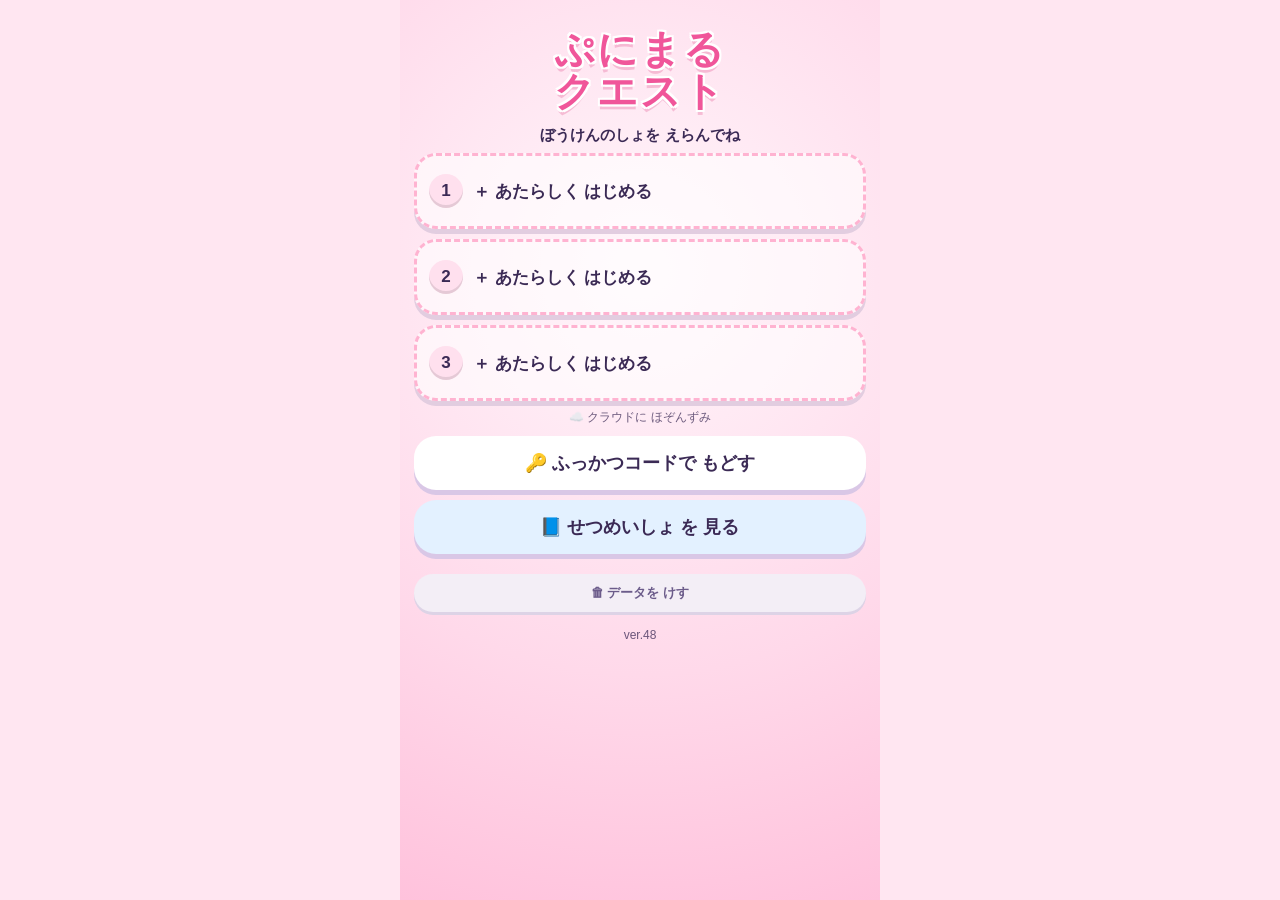
==== index.html @ 4f96c98a "なかまの おつかいを追加（v48） - 相棒以外のなかまを国へ1/4/8時間おつかいに出せる - 帰ってきたらニガテから1問クイズ、正解でおみやげ1.5倍 - 枠：はじめ1・図鑑10種で2・まおう撃破" ====
<!DOCTYPE html>
<html lang="ja">
<head>
  <meta charset="UTF-8">
  <meta name="viewport" content="width=device-width, initial-scale=1, maximum-scale=1, user-scalable=no, viewport-fit=cover">
  <title>ぷにまるクエスト</title>
  <meta name="description" content="漢字と算数の公式で強くなる、小学生向け学習RPG">
  <!-- iPhoneのホーム画面に追加したときの設定 -->
  <meta name="apple-mobile-web-app-capable" content="yes">
  <meta name="mobile-web-app-capable" content="yes">
  <meta name="apple-mobile-web-app-status-bar-style" content="default">
  <meta name="apple-mobile-web-app-title" content="ぷにまる">
  <meta name="theme-color" content="#ffd9ea">
  <link rel="apple-touch-icon" href="icons/apple-touch-icon.png">
  <link rel="icon" type="image/png" href="icons/icon-192.png">
  <link rel="manifest" href="manifest.webmanifest">
  <link rel="stylesheet" id="css" href="style.css">
</head>
<body>
  <div id="app"><div class="loading">よみこみちゅう…</div></div>
  <div id="modal"></div>
  <div id="toast"></div>
  <div id="updbar" class="hidden"></div>
  <script>
    // いちばん新しい版の番号を たしかめてから、その版の ファイルを 読みこむ
    // （古いファイルが のこらないように、ファイル名に ?v=版 を つける）
    (function () {
      var FILES = ["data.js", "world.js", "c_kanji.js", "c_kotoba.js", "c_math.js", "c_sci.js", "c_soc.js", "cloud.js", "pets.js", "music.js", "gear.js", "extra.js", "treasure.js", "hiken.js", "okaeri.js", "otsukai.js", "yomi.js", "app.js"];
      function boot(v) {
        window.APP_V = v || 0;
        var q = v ? "?v=" + v : "";
        if (v) document.getElementById("css").href = "style.css" + q;
        (function next(i) {
          if (i >= FILES.length) return;
          var s = document.createElement("script");
          s.src = FILES[i] + q;
          s.onload = function () { next(i + 1); };
          s.onerror = function () { next(i + 1); };
          document.body.appendChild(s);
        })(0);
      }
      var done = false;
      // ネットに つながらないときは 2秒で あきらめて、保存してある 版で うごかす
      var timer = setTimeout(function () { if (!done) { done = true; boot(0); } }, 2000);
      fetch("version.json?t=" + Date.now(), { cache: "no-store" })
        .then(function (r) { return r.json(); })
        .then(function (j) { if (!done) { done = true; clearTimeout(timer); boot(j.v); } })
        .catch(function () { if (!done) { done = true; clearTimeout(timer); boot(0); } });
    })();
  </script>
</body>
</html>
---- style.css ----
/* ===== ぷにまるクエスト：見た目 ===== */
:root {
  --ink: #3b2a55;
  --pink: #ff7eb3;
  --pink-d: #e0528e;
  --yellow: #ffd23f;
  --card: #ffffff;
  --shadow: 0 4px 0 rgba(59, 42, 85, .18);
  --font: "Hiragino Maru Gothic ProN", "Hiragino Sans", "Yu Gothic", "Meiryo", sans-serif;
}
* { box-sizing: border-box; -webkit-tap-highlight-color: transparent; }
html, body { margin: 0; height: 100%; }
body {
  font-family: var(--font); color: var(--ink); background: #ffe6f1;
  -webkit-user-select: none; user-select: none; touch-action: manipulation; overscroll-behavior: none;
}
button { font-family: inherit; color: inherit; cursor: pointer; touch-action: manipulation; }
input, textarea { font-family: inherit; -webkit-user-select: text; user-select: text; }

#app {
  max-width: 480px; margin: 0 auto; min-height: 100vh; min-height: 100dvh; position: relative;
  padding: calc(env(safe-area-inset-top) + 8px) 14px calc(env(safe-area-inset-bottom) + 16px);
}
.bg-home { background: radial-gradient(circle at 50% 30%, #fff6fb 0, #ffd9ea 60%, #ffc2dc 100%); }
.bg-map { background: linear-gradient(#cdeeff, #e9fbe0); }
.bg-shop { background: linear-gradient(#fff4d6, #ffe6f1); }
.bg-clear { background: radial-gradient(circle at 50% 20%, #fffbe0, #ffd9ea 70%); }
.bg-battle { padding: 0 !important; }

/* ---- 共通パーツ ---- */
.topbar { display: flex; align-items: center; gap: 8px; margin-bottom: 10px; }
.topbar .ttl { flex: 1; text-align: center; font-weight: bold; font-size: 18px; }
.money { display: flex; gap: 6px; font-weight: bold; font-size: 14px; }
.money span { background: #fff; border-radius: 99px; padding: 4px 10px; box-shadow: var(--shadow); white-space: nowrap; }
.money.big { flex: 1; font-size: 17px; }
.back { border: 0; background: #fff; border-radius: 99px; padding: 8px 12px; font-weight: bold; box-shadow: var(--shadow); font-size: 14px; white-space: nowrap; }
.gear { border: 0; background: #fff; border-radius: 50%; width: 42px; height: 42px; font-size: 20px; box-shadow: var(--shadow); }

.big-btn {
  display: block; width: 100%; border: 0; border-radius: 22px; padding: 15px 10px; font-size: 18px; font-weight: bold;
  background: #fff; box-shadow: 0 5px 0 #d9c7e6; margin: 10px 0; transition: transform .08s;
}
.big-btn:active, .ch:active, .menu4 button:active, .stage:active, .sbtn:active { transform: translateY(3px); box-shadow: 0 2px 0 rgba(0,0,0,.15); }
.big-btn.primary { background: linear-gradient(#ff9cc6, var(--pink)); color: #fff; box-shadow: 0 5px 0 var(--pink-d); text-shadow: 0 1px 0 rgba(0,0,0,.15); }
.big-btn.danger { background: #ff6b6b; color: #fff; box-shadow: 0 5px 0 #c94444; }
.row { display: flex; gap: 10px; }
.row .big-btn { flex: 1; }
.sub { font-weight: bold; margin: 14px 0 6px; font-size: 15px; }
.note { font-size: 12px; text-align: center; opacity: .75; display: block; margin: 6px 0; }
.small { font-size: 13px; }
.hidden { display: none !important; }

/* ---- キャラクター ---- */
.chr { width: 100%; height: 100%; overflow: visible; }
.hero { width: 210px; height: 190px; margin: 0 auto; }
.hero.sm { width: 140px; height: 128px; }
.hero.xs { width: 100px; height: 92px; }
.bounce { animation: bounce 1.6s ease-in-out infinite; transform-origin: 50% 90%; }
.jump { animation: jump .5s ease; }
.sad { filter: grayscale(.4); transform: rotate(-8deg); }
@keyframes bounce { 0%,100% { transform: scale(1, 1); } 50% { transform: scale(1.04, .96) translateY(3px); } }
@keyframes jump { 0%,100% { transform: translateY(0); } 40% { transform: translateY(-30px) scale(.95, 1.08); } }

/* ---- タイトル・ホーム ---- */
.logo {
  text-align: center; font-size: 40px; line-height: 1.05; margin: 14px 0 0; color: #fff;
  text-shadow: 0 3px 0 var(--pink-d), 0 0 0 #000, 3px 3px 0 var(--pink-d), -3px 3px 0 var(--pink-d), 3px -1px 0 var(--pink-d), -3px -1px 0 var(--pink-d);
  letter-spacing: 2px;
}
.logo.sm { font-size: 30px; }
.pname { text-align: center; font-size: 22px; font-weight: bold; margin-top: -4px; }
.stats { display: flex; justify-content: center; gap: 8px; margin: 8px 0 4px; font-weight: bold; }
.stats span { background: #fff; padding: 5px 12px; border-radius: 99px; box-shadow: var(--shadow); }
.menu4 { display: grid; grid-template-columns: repeat(4, 1fr); gap: 8px; }
.menu4 button {
  border: 0; background: #fff; border-radius: 18px; padding: 10px 2px 8px; font-size: 12px; font-weight: bold;
  box-shadow: 0 4px 0 #e2cde0; display: flex; flex-direction: column; align-items: center; position: relative;
}
.mi { font-size: 28px; margin-bottom: 2px; }
.badge {
  position: absolute; top: -6px; right: -4px; background: #ff4d6d; color: #fff; font-style: normal; font-size: 12px;
  min-width: 22px; height: 22px; border-radius: 11px; line-height: 22px; padding: 0 5px;
}
.setup { text-align: center; padding-top: 10px; }
.setup input {
  font-size: 22px; text-align: center; border: 3px solid #ffb3d1; border-radius: 16px; padding: 10px; width: 80%; outline: none;
}
.colors { display: flex; justify-content: center; gap: 12px; margin: 6px 0 10px; }
.cdot { width: 44px; height: 44px; border-radius: 50%; border: 3px solid #fff; box-shadow: var(--shadow); }
.cdot.sel { outline: 4px solid var(--pink); }

/* ---- タイトル（ぼうけんのしょ） ---- */
.titlewrap { padding-top: 6px; }
.sub.center { text-align: center; }
.slots { display: flex; flex-direction: column; gap: 10px; margin: 8px 0; }
.slot {
  display: flex; align-items: center; gap: 10px; border: 3px solid #fff; border-radius: 22px; padding: 8px 12px; text-align: left;
  background: #fff; box-shadow: 0 5px 0 #e2cde0; position: relative; min-height: 76px;
}
.slot:active { transform: translateY(3px); box-shadow: 0 2px 0 #e2cde0; }
.slot.empty { background: rgba(255,255,255,.6); border-style: dashed; border-color: #ffb3d1; }
.slot.cur { border-color: var(--pink); background: #fff0f6; }
.slot .snum { width: 34px; height: 34px; font-size: 17px; background: #ffe0ee; }
.slot .sprev { width: 64px; height: 60px; flex: none; }
.slot .sinfo small { font-size: 12px; }
.curtag { position: absolute; top: -9px; right: 12px; font-style: normal; font-size: 11px; background: var(--pink); color: #fff; padding: 2px 8px; border-radius: 99px; font-weight: bold; }
.savebox .slot { box-shadow: 0 3px 0 #e2cde0; border-color: #f3e6f0; }
.rcode { font-size: 26px; font-weight: bold; letter-spacing: 2px; text-align: center; background: #fff7cc; border-radius: 14px; padding: 10px; margin: 8px 0; font-family: Menlo, Consolas, monospace; -webkit-user-select: text; user-select: text; }
.rinput { width: 100%; font-size: 22px; text-align: center; letter-spacing: 2px; border: 3px solid #ffb3d1; border-radius: 14px; padding: 10px; margin: 8px 0; text-transform: uppercase; }

/* ---- なかま・タマゴ ---- */
.menu4.m6 { grid-template-columns: repeat(3, 1fr); }
.menu4.m6 button { padding: 10px 2px; font-size: 13px; }
.herowrap { position: relative; width: fit-content; margin: 0 auto; }
.homepet {
  position: absolute; right: -34px; bottom: 6px; width: 64px; height: 64px; border-radius: 50%; border: 3px solid var(--pc, #fff);
  background: #fff; font-size: 38px; line-height: 1; box-shadow: var(--shadow); animation: float 2s ease-in-out infinite; padding: 0;
}
.eggstrip {
  display: flex; align-items: center; gap: 4px; width: 100%; border: 0; background: rgba(255,255,255,.8); border-radius: 18px;
  padding: 6px 10px; margin-top: 8px; box-shadow: var(--shadow); font-size: 13px; text-align: left;
}
.eggstrip .egg { width: 28px; height: 34px; flex: none; }
.eggstrip span { flex: 1; margin-left: 6px; }
.egg { overflow: visible; }
.wobble { animation: wobble 1.2s ease-in-out infinite; transform-origin: 50% 90%; }
.wobble.slow { animation-duration: 2.4s; }
.shake2 { animation: wobble .25s linear infinite; transform-origin: 50% 90%; }
@keyframes wobble { 0%,100% { transform: rotate(0); } 25% { transform: rotate(-8deg); } 75% { transform: rotate(8deg); } }
.hatchwrap { width: 120px; height: 140px; margin: 10px auto; }
.hatch .mbox, .mbox.hatch { overflow: hidden; }
.petbig {
  width: 120px; height: 120px; margin: 6px auto; border-radius: 50%; display: grid; place-items: center; font-size: 72px; line-height: 1;
  background: radial-gradient(circle, #fff 55%, color-mix(in srgb, var(--pc, #ddd) 35%, #fff)); border: 4px solid var(--pc, #ddd);
}
.petbig.lock { font-size: 56px; color: #bbb; background: #f3eef5; border-color: #ddd; }
.petbig.born { animation: born .7s cubic-bezier(.3,1.6,.6,1); }
@keyframes born { from { transform: scale(.2) rotate(-30deg); opacity: 0; } }
.pname2 { font-size: 22px; font-weight: bold; }
.pname2 small { font-size: 14px; color: #ffb800; }
.abox { background: #f7f1ff; border-radius: 14px; padding: 10px; font-size: 14px; margin: 8px 0; line-height: 1.6; }

.petb {
  position: absolute; left: 76px; top: -6px; width: 46px; height: 46px; border-radius: 50%; background: #fff; border: 3px solid var(--pc, #ddd);
  display: grid; place-items: center; box-shadow: var(--shadow); cursor: pointer; z-index: 2;
}
.pbox { position: relative; }
.pem { font-size: 26px; line-height: 1; }
.pch { position: absolute; bottom: -9px; display: flex; gap: 2px; }
.pch i { width: 7px; height: 7px; border-radius: 50%; background: #ddd; border: 1px solid #fff; }
.pch i.on { background: #ffb800; }
.petb.ready { animation: glow .6s infinite alternate; }
.petb.petgo { animation: petgo .6s; }
@keyframes petgo { 0%,100% { transform: translate(0,0) scale(1); } 40% { transform: translate(40px,-60px) scale(1.4); } }
.fxt.heal { left: 22%; top: 60%; font-size: 30px; color: #3cc45a; -webkit-text-stroke: 1px #fff; }
.ch.gone { opacity: .2; text-decoration: line-through; }

.sitem.locked { background: #f1ecf3; box-shadow: none; }
.sprev.qmark { display: grid; place-items: center; font-size: 34px; color: #c9bccf; font-weight: bold; }
.mini-egg { width: 64px; display: flex; flex-direction: column; align-items: center; animation: popin .4s backwards; }
.mini-egg .egg { width: 48px; height: 58px; }
.mini-egg small { font-size: 10px; }

.plist { display: flex; flex-direction: column; gap: 10px; }
.plist.sm { max-height: 55vh; overflow-y: auto; padding: 8px 2px; }
.pcard {
  display: flex; align-items: center; gap: 10px; border: 3px solid #fff; background: #fff; border-radius: 20px; padding: 8px 12px;
  box-shadow: var(--shadow); text-align: left; position: relative;
}
.pcard.partner { border-color: var(--pink); }
.pem2 { font-size: 40px; width: 56px; height: 56px; border-radius: 50%; display: grid; place-items: center; flex: none; border: 3px solid var(--pc, #eee); background: #fff; line-height: 1; }
.pinfo { flex: 1; display: flex; flex-direction: column; gap: 2px; }
.pinfo b { font-size: 16px; }
.pinfo b small { font-size: 12px; color: var(--pink-d); }
.pinfo small { font-size: 12px; }
.bar.xb { height: 8px; border-width: 1px; }
.bar.xb i { background: linear-gradient(90deg, #8fd3ff, #4aa8ff); }
.ngtag { position: absolute; right: 10px; bottom: 6px; font-style: normal; font-size: 11px; background: #eee; color: #888; padding: 2px 8px; border-radius: 99px; }
.empty-note { text-align: center; background: #fff; border-radius: 20px; padding: 20px; box-shadow: var(--shadow); }

.egrid { display: grid; grid-template-columns: 1fr 1fr; gap: 10px; }
.ecell { background: #fff; border-radius: 20px; padding: 10px; box-shadow: var(--shadow); display: flex; flex-direction: column; align-items: center; gap: 4px; }
.ecell .egg { width: 70px; height: 84px; }
.ecell .bar { width: 100%; }
.ecell.empty { background: rgba(255,255,255,.5); color: #c9bccf; justify-content: center; min-height: 150px; box-shadow: none; border: 3px dashed #eadcf0; }
.ecell.ready { box-shadow: 0 0 0 4px #ffe066; }

.breed { text-align: center; }
.brow { display: flex; align-items: center; justify-content: center; gap: 10px; margin: 10px 0; }
.bbox { width: 120px; height: 120px; border-radius: 22px; border: 3px dashed #ffb3d1; background: #fff; display: flex; flex-direction: column; align-items: center; justify-content: center; gap: 4px; }
.bbox .pem2 { border: 0; }
.plus { font-size: 40px; color: #ffb3d1; }
.bx { font-size: 28px; font-weight: bold; color: var(--pink-d); }
.bres { min-height: 70px; display: flex; flex-direction: column; align-items: center; }
.bres .egg { width: 50px; height: 60px; }
.big-btn:disabled { opacity: .45; }

.dgrid { display: grid; grid-template-columns: repeat(4, 1fr); gap: 8px; margin-top: 8px; }
.dcell { border: 3px solid var(--pc, #eee); border-radius: 16px; background: #fff; padding: 6px 2px; display: flex; flex-direction: column; align-items: center; }
.dcell span { font-size: 34px; line-height: 1.2; }
.dcell small { font-size: 10px; font-weight: bold; }
.dcell.lock { background: #f1ecf3; border-color: #e3d9e8; color: #bbb; }
.tabs button { padding: 10px 4px; font-size: 14px; }

/* ---- あいしょう・そざい ---- */
.chartbtn { padding: 10px; font-size: 15px; margin: 0 0 10px; }
.cycle { font-size: 30px; letter-spacing: 2px; margin: 6px 0; }
.abox.left { text-align: left; }
.imm { background: #ffe0e5; border-radius: 99px; padding: 0 6px; margin-left: 4px; }
.wbtn.bad { background: #eee; color: #999; }
.witem.bad { background: #f5f5f5; opacity: .75; }
.witem i.eff { background: #fff3b0; color: var(--ink); }
.witem.good i.eff { background: #ff4d6d; color: #fff; }
.witem.bad i.eff { background: #ddd; color: #777; }
.fxt.resist { font-size: 30px; color: #fff; -webkit-text-stroke: 2px #9e9e9e; }
.fxt.resist small, .fxt.nope small { color: #777; }
.fxt.nope { font-size: 30px; color: #bbb; -webkit-text-stroke: 1px #777; }
.matbar { display: flex; flex-wrap: wrap; gap: 6px; background: rgba(255,255,255,.75); border-radius: 14px; padding: 6px 10px; margin-bottom: 8px; font-weight: bold; font-size: 15px; }
.matbar small { font-weight: normal; font-size: 12px; }
.mneed { display: flex; flex-wrap: wrap; gap: 4px; margin-top: 3px; }
.mneed i { font-style: normal; font-size: 12px; background: #e8f8e8; border-radius: 99px; padding: 1px 6px; }
.mneed i.lack { background: #ffe0e5; color: #d6336c; }
.matgot { display: flex; flex-wrap: wrap; justify-content: center; gap: 8px; }
.matgot span { background: #fff; border-radius: 14px; padding: 6px 10px; box-shadow: var(--shadow); font-size: 22px; font-weight: bold; display: flex; align-items: center; gap: 4px; }
.matgot small { font-size: 11px; }

/* ---- 国・章・新しい問題 ---- */
.stage.rec { margin-bottom: 10px; width: 100%; }
.bar.wb { height: 8px; margin-top: 4px; border-width: 1px; }
.bar.wb i { background: linear-gradient(90deg, #ffd23f, #ff7eb3); }
.sstate.stars { font-size: 13px; letter-spacing: -1px; }
.chhead { text-align: center; background: linear-gradient(135deg, var(--b1), var(--b2)); border-radius: 22px; padding: 10px; margin-bottom: 12px; display: flex; flex-direction: column; gap: 2px; box-shadow: var(--shadow); }
.chhead b { font-size: 20px; }
.chhead small { font-size: 12px; }
.bigstars { font-size: 34px; letter-spacing: 4px; }
.splabel { position: absolute; top: -13px; left: 50%; transform: translateX(-50%); background: linear-gradient(90deg, #ff9cc6, #c77dff); color: #fff; font-weight: bold; font-size: 12px; border-radius: 99px; padding: 3px 12px; white-space: nowrap; box-shadow: 0 2px 0 #9b5fd1; z-index: 2; }
.qtext .big, .big { font-size: 34px; font-weight: bold; letter-spacing: 2px; }
.qtext.sm { font-size: 14px; }
.fml.sm { font-size: 16px; }
.qsvg { display: block; width: 150px; height: 150px; margin: 0 auto 8px; }
.qsvg.wide { width: 100%; max-width: 340px; height: auto; }
.mtab { border-collapse: collapse; margin: 6px auto; }
.mtab td { width: 40px; height: 40px; border: 2px solid #c9b2f2; text-align: center; font-size: 20px; font-weight: bold; background: #fff; }
.inbox { display: flex; align-items: center; justify-content: center; gap: 6px; margin: 4px 0 8px; }
.inv { min-width: 120px; flex: 1; max-width: 180px; text-align: right; font-size: 30px; font-weight: bold; border: 3px solid #ece1f5; border-radius: 14px; padding: 4px 12px; background: #fbf8ff; }
.inv.right { border-color: #3cc45a; background: #d8ffd9; }
.inv.wrong { border-color: #ff4d6d; background: #ffe0e5; }
.inu { font-size: 18px; font-weight: bold; }
.keypad { display: grid; grid-template-columns: repeat(4, 1fr); gap: 6px; }
.key { border: 0; border-radius: 14px; padding: 10px; font-size: 22px; font-weight: bold; background: #fbf8ff; box-shadow: 0 3px 0 #ddd0ea; }
.key:active { transform: translateY(2px); box-shadow: 0 1px 0 #ddd0ea; }
.okbtn { border: 0; border-radius: 14px; padding: 10px 14px; font-size: 16px; font-weight: bold; color: #fff; background: linear-gradient(#ff9cc6, var(--pink)); box-shadow: 0 4px 0 var(--pink-d); white-space: nowrap; }
.okbtn:active { transform: translateY(2px); box-shadow: 0 2px 0 var(--pink-d); }
.key.del { background: #ffe0e5; }
.olist { display: flex; flex-direction: column; gap: 6px; }
.oitem { display: flex; align-items: center; gap: 8px; border: 3px solid #ece1f5; background: #fbf8ff; border-radius: 14px; padding: 9px 10px; font-size: 15px; font-weight: bold; text-align: left; }
.oitem i { width: 26px; height: 26px; flex: none; border-radius: 50%; background: #eee; font-style: normal; display: grid; place-items: center; color: #fff; }
.oitem.on { border-color: var(--pink); background: #fff0f6; }
.oitem.on i { background: var(--pink); }
.explain { overflow-y: auto; }
.explain div { font-size: 18px; }
.mini-card.long { width: auto; min-width: 64px; max-width: 120px; padding: 6px; }
.mini-card.long b { font-size: 12px; line-height: 1.2; }
.wtabs button { display: flex; flex-direction: column; align-items: center; font-size: 18px; padding: 6px 2px; }
.wtabs small { font-size: 10px; }
.spt { color: #9b5fd1; font-size: 11px; font-weight: bold; }
.ser { font-style: normal; margin-right: 3px; }
.witem small.spt { display: block; }

/* ---- マップ ---- */
.maplist { display: flex; flex-direction: column; gap: 12px; }
.stage {
  display: flex; align-items: center; gap: 12px; border: 0; border-radius: 22px; padding: 12px 14px; text-align: left;
  background: linear-gradient(135deg, var(--b1, #fff), var(--b2, #eee)); box-shadow: 0 5px 0 rgba(59,42,85,.2);
}
.stage.sfinal { color: #fff; }
.stage.sfinal small { color: #e8dcff; }
.stage.nigate { --b1: #efe3ff; --b2: #c9b2f2; }
.stage.locked { filter: grayscale(.9); opacity: .55; }
.snum {
  width: 46px; height: 46px; border-radius: 50%; background: #fff; color: var(--ink); display: grid; place-items: center;
  font-size: 22px; font-weight: bold; flex: none; box-shadow: inset 0 -3px 0 rgba(0,0,0,.1);
}
.sinfo { flex: 1; display: flex; flex-direction: column; }
.sinfo b { font-size: 17px; }
.sinfo small { font-size: 12px; opacity: .85; margin-top: 2px; }
.sstate { font-size: 22px; }

/* ---- バトル ---- */
.battle { min-height: 100vh; min-height: 100dvh; display: flex; flex-direction: column; background: linear-gradient(var(--b1), var(--b2)); }
.bhead { display: flex; align-items: center; gap: 8px; padding: calc(env(safe-area-inset-top) + 8px) 12px 4px; }
.bhead .ttl { flex: 1; text-align: center; font-weight: bold; font-size: 15px; background: rgba(255,255,255,.7); border-radius: 99px; padding: 6px; }
.field { position: relative; padding: 0 12px; }
.ebox { text-align: center; }
.ename { font-weight: bold; font-size: 16px; background: rgba(255,255,255,.75); display: inline-block; padding: 3px 14px; border-radius: 99px; }
.einfo { display: flex; justify-content: space-between; font-size: 13px; margin: 3px 4px 0; font-weight: bold; }
.einfo span { background: rgba(255,255,255,.75); border-radius: 99px; padding: 2px 10px; }
.einfo span:empty { visibility: hidden; }
.enemy { width: 150px; height: 140px; margin: -4px auto 0; }
.enemy.bossy { width: 180px; height: 160px; }
.enemy-svg { width: 100%; height: 100%; overflow: visible; animation: float 2.4s ease-in-out infinite; }
@keyframes float { 0%,100% { transform: translateY(0); } 50% { transform: translateY(-6px); } }
.enemy.hurt { animation: hurt .45s; }
.enemy.lunge { animation: lunge .45s; }
.enemy.down { animation: down .8s forwards; }
.enemy.phase { animation: phase 1s; }
@keyframes hurt { 0%,100% { transform: translateX(0); filter: none; } 20% { transform: translateX(-10px); filter: brightness(2.2); } 50% { transform: translateX(8px); } 75% { transform: translateX(-4px); } }
@keyframes lunge { 0%,100% { transform: translateY(0) scale(1); } 50% { transform: translateY(40px) scale(1.15); } }
@keyframes down { to { transform: scale(.2) rotate(30deg); opacity: 0; } }
@keyframes phase { 0%,100% { filter: none; } 25%,75% { filter: hue-rotate(120deg) brightness(1.4); transform: scale(1.1); } }

.bar { position: relative; height: 16px; background: rgba(59,42,85,.18); border-radius: 99px; overflow: hidden; border: 2px solid #fff; }
.bar i { position: absolute; inset: 0 auto 0 0; transition: width .4s ease; border-radius: 99px; }
.bar span { position: relative; display: block; text-align: center; font-size: 11px; line-height: 12px; font-weight: bold; color: #fff; text-shadow: 0 1px 1px rgba(0,0,0,.5); }
.ehp { max-width: 260px; margin: 4px auto 0; }
.ehp i { background: linear-gradient(#ff8a8a, #ff4d6d); }
.php i { background: linear-gradient(#8ef08a, #3cc45a); }
.mb i { background: linear-gradient(#ffe27a, #ffb800); }
.mb { height: 20px; }
.mb span { line-height: 16px; color: var(--ink); text-shadow: none; }

.pbox { display: flex; align-items: center; gap: 8px; margin-top: 4px; }
.pchr { width: 96px; height: 90px; flex: none; }
.pchr.atk { animation: patk .45s; }
.pchr.hurt { animation: hurt .45s; }
.pchr.jump { animation: jump .5s; }
@keyframes patk { 0%,100% { transform: translate(0,0); } 40% { transform: translate(24px,-22px) rotate(10deg); } }
.pstat { flex: 1; }
.prow { display: flex; align-items: center; gap: 6px; margin: 5px 0; }
.wbtn { border: 0; background: #fff; border-radius: 99px; padding: 5px 12px; font-size: 13px; font-weight: bold; box-shadow: var(--shadow); }
.wbtn.good { background: #fff3b0; outline: 2px solid var(--yellow); }
.combo { font-weight: bold; color: #ff4d6d; font-size: 15px; text-shadow: 0 1px 0 #fff; }
.special {
  width: 100%; border: 0; border-radius: 99px; padding: 6px; font-weight: bold; font-size: 14px; background: #ddd; color: #999;
}
.special.ready { background: linear-gradient(90deg, #ff9cc6, #c77dff, #6ec6ff); color: #fff; animation: glow 1s infinite alternate; box-shadow: 0 3px 0 #9b5fd1; }
@keyframes glow { to { filter: brightness(1.25); transform: scale(1.03); } }
.gauge { height: 6px; background: rgba(0,0,0,.12); border-radius: 99px; margin-top: 4px; overflow: hidden; }
.gauge i { display: block; height: 100%; background: linear-gradient(90deg, #ff9cc6, #c77dff); transition: width .3s; }

#fx { position: absolute; inset: 0; pointer-events: none; }
.fxt { position: absolute; left: 50%; top: 32%; transform: translateX(-50%); font-weight: bold; white-space: nowrap; animation: pop 1.1s forwards; text-align: center; }
.fxt.dmg { font-size: 40px; color: #fff; -webkit-text-stroke: 2px #ff4d6d; }
.fxt.dmg small { display: block; font-size: 16px; -webkit-text-stroke: 0; color: #ff4d6d; background: #fff; border-radius: 99px; padding: 0 8px; }
.fxt.weak { font-size: 54px; color: #ffe066; -webkit-text-stroke: 2px #ff6a00; }
.fxt.pdmg { left: 18%; top: 62%; font-size: 30px; color: #ff4d6d; -webkit-text-stroke: 1px #fff; }
.fxt.card { top: 12%; font-size: 18px; background: #fff; padding: 4px 12px; border-radius: 99px; box-shadow: var(--shadow); }
.fxt.skill { top: 22%; font-size: 30px; color: #fff; -webkit-text-stroke: 2px #9b5fd1; }
@keyframes pop { 0% { transform: translate(-50%, 10px) scale(.5); opacity: 0; } 20% { transform: translate(-50%, 0) scale(1.15); opacity: 1; } 70% { opacity: 1; } 100% { transform: translate(-50%, -30px) scale(1); opacity: 0; } }
.shake { animation: shake .4s; }
@keyframes shake { 0%,100% { transform: translate(0); } 25% { transform: translate(-6px, 3px); } 50% { transform: translate(6px, -3px); } 75% { transform: translate(-3px, 2px); } }

.qpanel {
  flex: 1; background: #fff; border-radius: 28px 28px 0 0; margin-top: 8px; padding: 14px 14px calc(env(safe-area-inset-bottom) + 16px);
  box-shadow: 0 -4px 0 rgba(59,42,85,.1); position: relative;
}
.qlabel { text-align: center; font-size: 14px; font-weight: bold; color: var(--pink-d); }
.qword { text-align: center; font-size: 46px; font-weight: bold; letter-spacing: 4px; margin: 2px 0 8px; }
.qword.fsm { font-size: 24px; letter-spacing: 0; margin: 8px 0 12px; }
.qruby { text-align: center; font-size: 18px; letter-spacing: 3px; margin-top: 4px; color: #8a6fb3; }
.qtext { font-size: 19px; font-weight: bold; line-height: 1.5; margin: 6px 4px 12px; text-align: center; }
.hl { color: #ff4d6d; border-bottom: 4px solid #ffd23f; }
.blank { color: #ff4d6d; }
.choices { display: grid; grid-template-columns: 1fr 1fr; gap: 10px; }
.choices.fch { grid-template-columns: 1fr; gap: 8px; }
.ch {
  border: 3px solid #ece1f5; background: #fbf8ff; border-radius: 18px; padding: 14px 6px; font-size: 19px; font-weight: bold;
  box-shadow: 0 4px 0 #ddd0ea; min-height: 60px; transition: transform .08s;
}
.kch .ch { font-size: 36px; padding: 8px; }
.fch .ch { font-size: 17px; padding: 10px; min-height: 48px; }
.ch.right { background: #d8ffd9; border-color: #3cc45a; box-shadow: 0 4px 0 #3cc45a; }
.ch.wrong { background: #ffe0e5; border-color: #ff4d6d; box-shadow: 0 4px 0 #ff4d6d; }
.explain {
  position: absolute; inset: 0; background: rgba(255,255,255,.96); border-radius: 28px 28px 0 0; padding: 22px 18px;
  display: flex; flex-direction: column; justify-content: center; text-align: center; font-size: 22px; font-weight: bold; gap: 6px; animation: fadein .25s;
}
.explain small { font-size: 13px; color: #8a6fb3; font-weight: normal; }
@keyframes fadein { from { opacity: 0; } }

/* ---- ポップアップ ---- */
#modal {
  position: fixed; inset: 0; background: rgba(40,20,60,.55); display: none; align-items: center; justify-content: center; z-index: 50; padding: 16px;
}
#modal.show { display: flex; animation: fadein .2s; }
.mbox {
  background: #fff; border-radius: 28px; padding: 20px 18px 10px; width: 100%; max-width: 380px; text-align: center; max-height: 92vh; overflow-y: auto;
  animation: popin .3s cubic-bezier(.3,1.6,.6,1); box-shadow: 0 8px 0 rgba(0,0,0,.15);
}
@keyframes popin { from { transform: scale(.7); opacity: 0; } }
.mtitle { font-size: 22px; font-weight: bold; color: var(--pink-d); margin-bottom: 6px; }
.bigicon { font-size: 56px; line-height: 1.1; }
.reward { font-size: 30px; font-weight: bold; margin: 4px; }
.tip { background: #fff7cc; border-radius: 14px; padding: 8px; font-size: 14px; font-weight: bold; }
.mbox textarea, .panel textarea { width: 100%; font-size: 11px; border-radius: 10px; border: 2px solid #eee; padding: 6px; word-break: break-all; }
.wlist { display: flex; flex-direction: column; gap: 8px; margin: 10px 0; }
.witem { display: flex; align-items: center; gap: 8px; border: 3px solid #eee; background: #fff; border-radius: 16px; padding: 10px 12px; text-align: left; }
.witem b { flex: 1; }
.witem .wel { font-size: 22px; }
.witem.sel { border-color: var(--pink); background: #fff0f6; }
.witem.good { background: #fffbe0; }
.witem i { font-style: normal; font-size: 11px; background: #ff4d6d; color: #fff; padding: 2px 6px; border-radius: 99px; }

/* ---- かきとり ---- */
.tcanvas { display: block; margin: 8px auto; border-radius: 18px; border: 4px solid #ffb3d1; touch-action: none; background: #fffdf5; }

/* ---- クリア画面 ---- */
.clear { text-align: center; padding-top: 10px; }
.ctitle { font-size: 32px; font-weight: bold; color: #fff; text-shadow: 0 3px 0 var(--pink-d), 2px 2px 0 var(--pink-d), -2px 2px 0 var(--pink-d); animation: popin .5s cubic-bezier(.3,1.6,.6,1); }
.rewards { display: flex; justify-content: center; gap: 10px; font-size: 24px; font-weight: bold; }
.rewards span { background: #fff; border-radius: 99px; padding: 4px 16px; box-shadow: var(--shadow); }
.final { background: #fff; border-radius: 16px; padding: 10px; font-weight: bold; }
.gotcards { display: flex; flex-wrap: wrap; justify-content: center; gap: 8px; }
.mini-card {
  width: 64px; height: 84px; background: linear-gradient(160deg, #fff, #ffe9f3); border: 3px solid #ffb3d1; border-radius: 12px;
  display: flex; flex-direction: column; align-items: center; justify-content: center; position: relative; animation: popin .4s backwards;
}
.mini-card b { font-size: 30px; }
.mini-card small { font-size: 9px; line-height: 1.1; }
.mini-card i { position: absolute; top: -9px; font-style: normal; font-size: 10px; background: #ff4d6d; color: #fff; padding: 1px 6px; border-radius: 99px; font-weight: bold; }
.tbox { margin: 14px auto; cursor: pointer; display: flex; flex-direction: column; align-items: center; }
.chest { font-size: 72px; animation: wiggle 1.2s infinite; display: inline-block; }
.tbox.opening .chest { animation: openbox .7s forwards; }
@keyframes wiggle { 0%,100% { transform: rotate(0); } 10% { transform: rotate(-10deg); } 20% { transform: rotate(10deg); } 30% { transform: rotate(0); } }
@keyframes openbox { 50% { transform: scale(1.4) rotate(-10deg); } 100% { transform: scale(2); opacity: 0; } }
.treasure { background: #fff; border-radius: 20px; padding: 10px; margin: 12px 0; animation: popin .4s cubic-bezier(.3,1.6,.6,1); box-shadow: 0 0 0 6px #ffe066; }

/* ---- ショップ・そうび ---- */
.tabs { display: flex; gap: 6px; margin-bottom: 10px; }
.tabs button { flex: 1; border: 0; padding: 10px; border-radius: 14px; font-weight: bold; background: rgba(255,255,255,.6); font-size: 15px; }
.tabs button.on { background: #fff; box-shadow: var(--shadow); color: var(--pink-d); }
.slist { display: flex; flex-direction: column; gap: 10px; }
.sitem { display: flex; align-items: center; gap: 10px; background: #fff; border-radius: 20px; padding: 6px 10px; box-shadow: var(--shadow); }
.sitem.own { opacity: .7; }
.sprev { width: 74px; height: 70px; flex: none; }
.sname { flex: 1; display: flex; flex-direction: column; }
.sname b { font-size: 15px; }
.sname small { font-size: 12px; margin-top: 2px; }
.sbtn {
  border: 0; border-radius: 14px; padding: 10px 12px; font-weight: bold; font-size: 15px; background: linear-gradient(#ffe27a, #ffc400);
  box-shadow: 0 4px 0 #d39e00; min-width: 76px; line-height: 1.2;
}
.sbtn.no, .sbtn:disabled { background: #eee; box-shadow: 0 4px 0 #ccc; color: #999; }
.eqtop { text-align: center; }
.elist { display: flex; flex-wrap: wrap; gap: 8px; }
.eitem { border: 3px solid #eee; background: #fff; border-radius: 14px; padding: 8px 10px; font-weight: bold; font-size: 13px; display: flex; flex-direction: column; align-items: center; }
.eitem small { font-weight: normal; font-size: 11px; }
.eitem.sel { border-color: var(--pink); background: #fff0f6; }

/* ---- ずかん ---- */
.zhead { text-align: center; font-size: 14px; background: #fff; border-radius: 99px; padding: 6px; box-shadow: var(--shadow); }
.zgrid { display: grid; grid-template-columns: repeat(5, 1fr); gap: 7px; margin-top: 8px; }
.zgrid.f { grid-template-columns: repeat(2, 1fr); }
.zc {
  border: 3px solid #ffd0e4; border-radius: 12px; background: linear-gradient(160deg, #fff, #fff0f7); aspect-ratio: 3/4;
  display: flex; flex-direction: column; align-items: center; justify-content: center; padding: 2px; position: relative;
}
.zc.f { aspect-ratio: auto; padding: 10px 4px; }
.zc b { font-size: 28px; line-height: 1.1; }
.zc.f b { font-size: 15px; }
.zc .stars { font-size: 8px; color: #ffb800; letter-spacing: -1px; }
.zc.f .stars { font-size: 13px; }
.zc.lock { background: #eee6ef; border-color: #ddd; color: #bbb; }
.zc.shiny { border-color: #ffd23f; background: linear-gradient(135deg, #fff6c2, #ffd6f0, #c9f0ff, #fff6c2); background-size: 300% 300%; animation: shiny 3s linear infinite; }
.zc.ngc { border-color: #b39ddb; }
.ngm { position: absolute; top: -8px; right: -6px; font-style: normal; font-size: 16px; }
@keyframes shiny { to { background-position: 300% 300%; } }
.kbig { font-size: 110px; font-weight: bold; line-height: 1.1; border: 4px solid #ffd0e4; border-radius: 22px; width: 160px; margin: 0 auto; }
.kbig.shiny, .fcard.shiny { border-color: #ffd23f; background: linear-gradient(135deg, #fff6c2, #ffd6f0, #c9f0ff); }
.words { margin: 8px 0; font-size: 20px; font-weight: bold; }
.words small { font-weight: normal; font-size: 15px; }
.stars.big { font-size: 28px; color: #ffb800; }
.fcard { border: 4px solid #ffd0e4; border-radius: 22px; padding: 14px; }
.fcard b { font-size: 20px; }
.fml { font-size: 22px; font-weight: bold; margin: 10px 0; color: var(--pink-d); }

/* ---- ミッション・せってい ---- */
.mlist { display: flex; flex-direction: column; gap: 10px; }
.mis { display: flex; align-items: center; gap: 10px; background: #fff; border-radius: 20px; padding: 12px; box-shadow: var(--shadow); }
.mis.got { opacity: .6; }
.mtext { flex: 1; }
.mtext b { display: block; font-size: 15px; margin-bottom: 6px; }
.panel { background: #fff; border-radius: 20px; padding: 6px 14px 10px; box-shadow: var(--shadow); margin-bottom: 12px; }
.panel p { margin: 6px 0; font-size: 14px; }
.gate { display: flex; align-items: center; gap: 8px; font-size: 18px; font-weight: bold; }
.gate input { width: 90px; font-size: 18px; padding: 6px; border-radius: 10px; border: 2px solid #ddd; }
.chart { display: flex; align-items: flex-end; gap: 6px; height: 110px; padding-top: 16px; }
.cbar { flex: 1; height: 100%; display: flex; flex-direction: column; justify-content: flex-end; align-items: center; position: relative; }
.cbar i { width: 70%; background: var(--pink); border-radius: 6px 6px 0 0; min-height: 2px; }
.cbar small { font-size: 9px; }
.cbar span { font-size: 10px; }

/* ---- トースト ---- */
#toast {
  position: fixed; left: 50%; bottom: calc(env(safe-area-inset-bottom) + 60px); transform: translate(-50%, 20px); background: rgba(59,42,85,.92); color: #fff;
  padding: 10px 18px; border-radius: 99px; font-weight: bold; font-size: 14px; opacity: 0; transition: .25s; z-index: 60; pointer-events: none; white-space: nowrap;
}
#toast.show { opacity: 1; transform: translate(-50%, 0); }

/* 縦に長い画面では、キャラと敵を大きく見せる */
@media (min-height: 760px) {
  .homewrap .hero { width: 250px; height: 228px; margin-top: 10px; }
  .homewrap .big-btn.primary { margin-top: 18px; }
  .enemy { width: 180px; height: 168px; }
  .enemy.bossy { width: 210px; height: 190px; }
  .pchr { width: 116px; height: 108px; }
}
/* 小さい画面（iPhone SEなど）向けの調整 */
@media (max-height: 700px) {
  .enemy { width: 120px; height: 110px; }
  .enemy.bossy { width: 140px; height: 125px; }
  .qword { font-size: 38px; margin-bottom: 4px; }
  .ch { min-height: 52px; padding: 10px 6px; }
  .hero { width: 180px; height: 160px; }
}

/* ---- アップデートの お知らせ・読みこみ ---- */
#updbar {
  position: fixed; bottom: calc(env(safe-area-inset-bottom) + 10px); left: 50%; transform: translateX(-50%); z-index: 40;
  background: #fff7cc; border: 2px solid #ffd23f; border-radius: 99px; padding: 6px 14px; font-size: 12px; box-shadow: var(--shadow);
  white-space: nowrap; cursor: pointer; animation: popin .4s;
}
.loading { text-align: center; padding-top: 40vh; font-weight: bold; color: var(--pink-d); }
.hintbox { background: #fff; border-radius: 18px; padding: 10px 12px; margin-top: 10px; text-align: left; box-shadow: var(--shadow); }
.hintbox p { margin: 6px 0; font-size: 13px; }
.hintbox .secret { color: #9b5fd1; font-weight: bold; }

/* ---- 小さい画面の バトル（入りきらないとき 自動で つめる） ---- */
.battle.compact .enemy { width: 96px; height: 88px; }
.battle.compact .enemy.bossy { width: 110px; height: 100px; }
.battle.compact .pchr { width: 72px; height: 66px; }
.battle.compact .einfo { margin-top: 1px; }
.battle.compact .qsvg { width: 112px; height: 112px; margin-bottom: 4px; }
.battle.compact .qsvg.wide { max-width: 280px; }
.battle.compact .qword { font-size: 34px; margin-bottom: 4px; }
.battle.compact .qtext { font-size: 17px; margin: 4px 4px 8px; }
.battle.compact .ch { min-height: 48px; padding: 9px 6px; font-size: 17px; }
.battle.compact .kch .ch { font-size: 30px; padding: 6px; }
.battle.compact .key { padding: 7px; font-size: 19px; }
.battle.compact .inv { font-size: 24px; }
.battle.compact .oitem { padding: 6px 10px; font-size: 14px; }
.battle.compact .mtab td { width: 32px; height: 32px; font-size: 17px; }
.battle.compact .qpanel { padding-top: 10px; margin-top: 4px; }
.battle.compact2 .ename { font-size: 13px; padding: 1px 10px; }
.battle.compact2 .enemy { width: 70px; height: 64px; margin-top: -2px; }
.battle.compact2 .enemy.bossy { width: 80px; height: 72px; }
.battle.compact2 .pchr { width: 58px; height: 54px; }
.battle.compact2 .special { padding: 3px; font-size: 12px; }
.battle.compact2 .qsvg { width: 96px; height: 96px; }
.battle.compact2 .key { padding: 5px; font-size: 18px; }
.battle.compact2 .olist + .big-btn { padding: 10px; margin: 6px 0; }
.battle.compact2 .note { margin: 2px 0; }
.battle.compact2 .mtab td { width: 28px; height: 28px; font-size: 15px; }
.battle.compact2 .mtab { margin: 2px auto; }
.inv { min-height: 44px; line-height: 34px; }
.battle.compact .petb { left: 52px; top: -12px; width: 40px; height: 40px; }
.battle.compact .pem { font-size: 22px; }
.battle.compact2 .petb { left: 38px; top: -16px; width: 34px; height: 34px; }
.battle.compact2 .pem { font-size: 18px; }
.battle.compact2 .pch i { width: 5px; height: 5px; }

/* そうび画面：2れつで そろえる */
.elist { display: grid; grid-template-columns: 1fr 1fr; gap: 8px; }
.eitem { align-items: flex-start; text-align: left; gap: 2px; min-height: 58px; }
.eitem b { font-size: 13px; }
.eitem .spt { font-size: 10px; line-height: 1.3; }

/* ---- 上の 帯（もどるボタン）を いつも 画面の上に 固定 ---- */
.topbar {
  position: sticky; top: 0; z-index: 30;
  margin: calc(-1 * (env(safe-area-inset-top) + 8px)) -14px 10px;
  padding: calc(env(safe-area-inset-top) + 8px) 14px 8px;
  background: rgba(255, 247, 251, .9); -webkit-backdrop-filter: blur(8px); backdrop-filter: blur(8px);
  border-radius: 0 0 18px 18px; box-shadow: 0 3px 10px rgba(59, 42, 85, .1);
}
.topbar .ttl { font-size: 16px; min-width: 0; overflow: hidden; text-overflow: ellipsis; white-space: nowrap; }
.back { min-height: 44px; padding: 10px 14px; font-size: 15px; background: #fff; border: 2px solid #ffc6dd; }
.back:active { transform: translateY(2px); }
.topbar .money span { padding: 4px 8px; font-size: 13px; }
/* タブも 帯の すぐ下に 固定 */
.tabs {
  position: sticky; top: var(--tbh, 60px); z-index: 29;
  margin: -4px -14px 10px; padding: 6px 14px;
  background: rgba(255, 247, 251, .9); -webkit-backdrop-filter: blur(8px); backdrop-filter: blur(8px);
}
.purl { display: block; margin-top: 4px; font-size: 12px; word-break: break-all; color: #4a6cf7; -webkit-user-select: text; user-select: text; }
.oxans { text-align: center; font-size: 18px; margin: 6px 0; background: #fff7cc; border-radius: 12px; padding: 6px 10px; }
.choices.oxch .ch { font-size: 20px; }

/* 出題の設定 */
.cfggrid { display: grid; grid-template-columns: repeat(3, 1fr); gap: 6px; margin: 4px 0 10px; }
.cfgg { display: flex; align-items: center; gap: 4px; background: #f7f1ff; border-radius: 10px; padding: 8px 6px; font-weight: bold; font-size: 14px; }
.cfgg small { font-weight: normal; font-size: 10px; }
.cfgw { background: #f9f6fc; border-radius: 12px; padding: 8px 10px; margin: 6px 0; }
.cfgw summary { font-weight: bold; font-size: 14px; cursor: pointer; }
.cfgc { display: flex; align-items: center; gap: 6px; font-size: 13px; padding: 5px 2px; border-bottom: 1px dashed #eee; }
.cfgg input, .cfgc input { width: 20px; height: 20px; }
.wtabs .ti { font-size: 18px; line-height: 1.1; }
.cfgg { white-space: nowrap; font-size: 13px; }

/* 出題の設定（新しい形） */
.cfgbs { display: grid; grid-template-columns: repeat(4, 1fr); gap: 6px; margin: 4px 0 10px; }
.cfgb { border: 2px solid #e6dcf0; background: #fff; border-radius: 10px; padding: 8px 2px; font-size: 12px; font-weight: bold; }
.cfgb.on { background: var(--pink); color: #fff; border-color: var(--pink-d); }
.cfggr { font-size: 12px; font-weight: bold; color: var(--pink-d); margin: 8px 0 2px; }
.ovr { font-style: normal; font-size: 10px; background: #fff3b0; border-radius: 99px; padding: 1px 6px; margin-left: auto; }
.cfgreset { margin-top: 8px; border: 0; background: #f1ecf3; border-radius: 10px; padding: 8px; font-size: 12px; width: 100%; }

/* タイトル文字：ピンクの 文字に 白い ふちどりで くっきり見せる */
.logo, .ctitle {
  color: #f0569a;
  text-shadow: 0 2px 0 #fff, 2px 0 0 #fff, -2px 0 0 #fff, 0 -2px 0 #fff, 2px 2px 0 #fff, -2px 2px 0 #fff, 2px -2px 0 #fff, -2px -2px 0 #fff, 0 5px 0 rgba(224, 82, 142, .3);
  -webkit-font-smoothing: antialiased;
}

/* そざいずかん */
.mlist2 { display: flex; flex-direction: column; gap: 8px; margin-top: 8px; }
.mcard { display: flex; gap: 10px; align-items: flex-start; background: #fff; border-radius: 16px; padding: 10px 12px; box-shadow: var(--shadow); }
.mcard.lock { background: #f1ecf3; color: #aaa; box-shadow: none; }
.mem { font-size: 30px; width: 40px; text-align: center; flex: none; }
.mcard b { display: block; font-size: 15px; }
.mcard small { display: block; font-size: 12px; }
.mplace { margin-top: 4px; color: #6b5b8a; line-height: 1.5; }
.wtabs button small { white-space: nowrap; }

/* 見た目 重視の そうびの 札 */
.fun { font-style: normal; font-size: 10px; font-weight: bold; border-radius: 99px; padding: 1px 6px; margin-left: 4px; vertical-align: middle; white-space: nowrap; }
.fun.f1 { background: #fff3b0; color: #a66b00; }
.fun.f2 { background: #ffe0ef; color: #d81b60; }
.fun.f3 { background: linear-gradient(90deg, #e9d5ff, #d6f0ff); color: #7b3fd1; }
.fun.f4 { background: #e3e7ee; color: #37474f; }

/* 音の せってい */
.sndrow { display: flex; align-items: center; gap: 10px; margin: 6px 0; }
.sndrow span { flex: 1; font-weight: bold; text-align: left; }
.sndrow .big-btn { width: auto; min-width: 120px; margin: 0; }
/* 国・ずかんの タブが 6つでも はみ出さない */
.wtabs { gap: 4px; }
.wtabs button { min-width: 0; flex: 1 1 0; padding: 6px 0; }
.wtabs button small { max-width: 100%; overflow: hidden; letter-spacing: -0.05em; }

/* 正解の 赤い 丸 */
.marubox { position: relative; }
.maru { position: absolute; left: 50%; top: 50%; width: 76px; height: 76px; margin: -38px 0 0 -38px; border: 9px solid #ff2d4d; border-radius: 50%;
  pointer-events: none; z-index: 5; animation: maru .85s ease-out forwards; box-shadow: 0 0 0 2px rgba(255,255,255,.8), inset 0 0 0 2px rgba(255,255,255,.8); }
@keyframes maru { 0% { transform: scale(.3); opacity: 0; } 18% { transform: scale(1.12); opacity: .95; } 30% { transform: scale(1); } 75% { opacity: .95; } 100% { transform: scale(1); opacity: 0; } }
/* とても せまい 画面（幅 340px 以下） */
@media (max-width: 340px) {
  .topbar .money span { padding: 3px 5px; font-size: 11px; }
  .back { padding: 8px 10px; font-size: 14px; }
  .wtabs small { font-size: 9px; }
}

/* かきとり道場・まおう */
.stage.write { --b1: #fff6e0; --b2: #ffd59a; border: 3px dashed #e8a33d; }
.stage.maou { --b1: #4a2f7a; --b2: #1d1433; color: #fff; }
.stage.maou2 { --b1: #1a0f3d; --b2: #000; color: #fff; box-shadow: 0 0 0 3px #b388ff, 0 6px 0 rgba(0,0,0,.25); }
.stage.maou small, .stage.maou2 small { color: #e8dcff; }
.wbox { position: relative; display: flex; justify-content: center; margin: 4px auto; }
.wbox .tcanvas { touch-action: none; border-radius: 14px; border: 3px solid #f0b8c8; background: #fffdf5; }
.wans { position: absolute; right: 4px; top: 4px; font-size: 54px; font-weight: bold; color: #e8264a; background: #fff; border: 3px solid #e8264a; border-radius: 12px; line-height: 1.1; padding: 2px 8px; font-family: var(--kfont, inherit); }
.wrow { gap: 6px; }
.wrow .big-btn { padding: 10px 4px; font-size: 15px; }
.explain .wk { display: inline-block; font-size: 40px; font-weight: bold; color: #e8264a; margin-right: 8px; vertical-align: middle; }
/* なかまの ならびかえ */
.psort { display: flex; flex-wrap: wrap; align-items: center; gap: 6px; margin: 2px 0 8px; }
.psort span { font-size: 12px; font-weight: bold; color: #6b5b8a; }
.psort button { border: 2px solid #e6dcf0; background: #fff; border-radius: 99px; padding: 5px 10px; font-size: 12px; font-weight: bold; }
.psort button.on { background: var(--pink); border-color: var(--pink-d); color: #fff; }

.codebig { font-size: 24px; font-weight: bold; letter-spacing: .08em; text-align: center; background: #fff7cc; border-radius: 12px; padding: 8px; margin: 6px 0; -webkit-user-select: all; user-select: all; }
.wself { text-align: center; font-weight: bold; color: #6b5b8a; margin: 4px 0; font-size: 14px; }

/* そうび画面の しゅるい タブ */
.eqtabs { gap: 4px; }
.eqtabs button { padding: 8px 2px; font-size: 13px; min-width: 0; display: flex; flex-direction: column; align-items: center; line-height: 1.2; }
.eqtabs button small { font-size: 10px; opacity: .7; }

a.manualbtn { display: block; text-align: center; text-decoration: none; color: inherit; background: #e3f1ff; box-sizing: border-box; }

/* たからもの */
.menu4.m6 .tbtn { grid-column: 1 / -1; flex-direction: row; justify-content: center; gap: 8px; background: linear-gradient(135deg, #fff6c2, #ffd23f); font-size: 15px; }
.menu4.m6 .tbtn .mi { font-size: 22px; }
.tgrid { display: grid; grid-template-columns: repeat(3, 1fr); gap: 10px; margin-top: 10px; }
.tcard { position: relative; border: 0; border-radius: 16px; background: #fff; box-shadow: var(--shadow); padding: 8px 4px 10px; display: flex; flex-direction: column; align-items: center; gap: 4px; }
.tcard.lock { background: #efedf3; box-shadow: none; }
.tcard.own { background: radial-gradient(circle at 50% 35%, #fffbe0, #fff 70%); }
.tcard.special.own { box-shadow: 0 0 0 3px #ffd23f, var(--shadow); }
.tcard small { font-size: 11px; font-weight: bold; line-height: 1.3; text-align: center; }
.tcard.lock small { color: #9a96a6; }
.tsvg { width: 100%; max-width: 92px; height: auto; display: block; }
.tcard .badge { position: absolute; top: 4px; right: 4px; }
.tdetail { text-align: center; }
.tdetail p { margin: 6px 0; }
.tbig { display: flex; justify-content: center; margin: 4px auto 8px; }
.tbig .tsvg { max-width: 180px; }
.tbig .certsvg { width: 100%; max-width: 300px; height: auto; }
.tbig.shine { animation: tshine 1.6s ease-in-out infinite; }
@keyframes tshine { 0%, 100% { filter: drop-shadow(0 0 4px #ffe066); } 50% { filter: drop-shadow(0 0 16px #ffd23f); } }
.tname { display: block; font-size: 18px; margin-top: 4px; }
#modal .mbox.tmodal { max-height: 92vh; overflow-y: auto; }

.rslots { display: flex; flex-direction: column; gap: 6px; margin: 8px 0; }
.rslots .big-btn { margin: 0; font-size: 15px; }
.rslots .big-btn small { display: block; font-size: 11px; font-weight: normal; opacity: .75; }

/* データを けす */
.titlesub { gap: 6px; }
.titlesub .big-btn { font-size: 13px; padding: 10px 6px; background: #f3eef6; color: #6b5b8a; box-shadow: 0 3px 0 #ddd3e6; }
.big-btn.danger { background: #ff5c6c; color: #fff; box-shadow: 0 4px 0 #c62f3e; }
.dellist { display: flex; flex-direction: column; gap: 8px; margin: 8px 0; max-height: 52vh; overflow-y: auto; }
.delrow { background: #fff7f8; border: 2px solid #ffd1d6; border-radius: 14px; padding: 10px; display: flex; flex-direction: column; gap: 4px; text-align: left; }
.delrow small { font-size: 12px; color: #6b5b8a; }
.delrow .big-btn { margin: 4px 0 0; font-size: 14px; padding: 8px; }
.codebig.sm { font-size: 18px; margin: 2px 0; }

.warnnote { background: #fff1e6; color: #8a3b00; border-radius: 10px; padding: 8px; font-weight: bold; }
.rslots .big-btn:disabled { opacity: .55; }

/* ひけん（そうびの ぶき） */
.hkpanel { margin: 8px 12px 4px; padding: 10px; border-radius: 18px; background: linear-gradient(135deg, #fff8e1, #f3e5ff); border: 2px solid #e1c6ff; }
.hkttl { font-weight: 900; margin-bottom: 6px; }
.hk { display: grid; grid-template-columns: 1fr auto; gap: 2px 8px; align-items: center; background: #fff; border-radius: 14px; padding: 8px 10px; margin-top: 6px; }
.hk b { grid-column: 1 / -1; font-size: 15px; }
.hk b small { font-weight: 700; color: #8a7a9e; }
.hk > small { font-size: 12px; color: #6b5a80; }
.hk .hkm { font-size: 13px; font-weight: 900; background: #e8f8e8; border-radius: 99px; padding: 1px 8px; justify-self: start; }
.hk .hkm.lack { background: #ffe0e5; color: #d6336c; }
.hk .sbtn { grid-column: 2; grid-row: 2 / span 2; }
.hk.lock { opacity: .75; }
.hk.max b { color: #c77d00; }
.hk.final { background: linear-gradient(90deg, #ffebee, #fff8e1, #e8f5e9, #e3f2fd, #f3e5f5); }

/* ぶきを かえる：とくしゅ能力は 下の 段に 横いっぱい */
.witem { flex-wrap: wrap; }
.witem small.spt { flex-basis: 100%; order: 9; padding-left: 30px; font-size: 12px; }
.witem b { min-width: 0; }
.witem .effs { display: flex; flex-wrap: wrap; gap: 4px; flex-basis: 100%; order: 8; padding-left: 30px; }
.imm { white-space: nowrap; }
.witem i.eff.bar { background: #546e7a; color: #fff; }
.witem i.eff.hk { background: #7e57c2; color: #fff; }
/* せまい 画面（320px）でも そうびの タブが 1行に おさまるように */
@media (max-width: 345px) { .eqtabs button { font-size: 11.5px; letter-spacing: -.02em; white-space: nowrap; } }
/* 敵の じょうたい（じゃくてん・きかない・バリア）が ふえても「あと3」は 1行で */
#eturn { white-space: nowrap; flex: none; }
.witem .effs i { display: inline-block; height: auto; line-height: 1.5; padding: 2px 8px; }

/* おかえりイベント */
.okaeri { text-align: center; }
.okaeri .letter { background: #fff8e1; border: 2px dashed #f3c26b; border-radius: 16px; padding: 10px 12px; margin: 6px 0 10px; line-height: 1.8; }
.okgift { display: flex; flex-wrap: wrap; justify-content: center; gap: 6px; margin: 6px 0; }
.okgift span { background: #fff; border: 2px solid #ffd6e7; border-radius: 99px; padding: 3px 12px; font-weight: 900; }
.okboost { background: linear-gradient(90deg, #fff3b0, #ffe0f0); border-radius: 14px; padding: 8px 10px; margin: 8px 0; }
.oknews { text-align: left; margin: 4px auto 10px; padding-left: 1.4em; max-width: 300px; font-size: 14px; }
.okaeri .big-btn { margin-top: 6px; width: 100%; }
.okbar { margin: 6px auto; max-width: 340px; background: linear-gradient(90deg, #fff3b0, #ffe0f0); border-radius: 99px; padding: 5px 12px; font-weight: 900; font-size: 13px; text-align: center; }
/* おつかい */
.otlist { display: grid; gap: 8px; margin: 8px 0; }
.otslot { display: flex; align-items: center; gap: 10px; padding: 10px 12px; border-radius: 16px; background: #fff; border: 3px solid var(--pc, #e6dcef); min-height: 64px; text-align: left; }
.otslot.empty { justify-content: center; border-style: dashed; color: #8a6fa8; font-weight: 900; font-size: 15px; }
.otslot.lock { justify-content: center; background: #f3eef5; color: #999; border-color: #ddd; font-size: 13px; font-weight: 700; }
.otinfo { flex: 1; display: grid; gap: 2px; min-width: 0; }
.otinfo small { color: #777; }
.otleft { font-size: 12px; text-align: center; color: #666; white-space: nowrap; }
.otslot .otgo { width: auto; margin: 0; padding: 8px 14px; font-size: 15px; }
.otworlds { display: grid; grid-template-columns: repeat(3, 1fr); gap: 6px; margin: 6px 0 10px; }
.otworlds button { border: 3px solid #e6dcef; background: #fff; border-radius: 14px; padding: 6px 2px; font-weight: 900; font-size: 12px; display: grid; gap: 1px; }
.otworlds button span { font-size: 24px; }
.otworlds button.on { border-color: #ff7eb3; background: #fff0f6; }
.ottimes { display: grid; gap: 6px; }
.ottimes .big-btn { margin: 0; }
.otquiz { background: #faf6ff; border-radius: 16px; padding: 8px; margin: 8px 0; }
.otng { font-size: 12px; font-weight: 900; color: #7e57c2; }
.otex { font-size: 13px; font-weight: 700; margin: 8px 0 0; }
.otgift { flex-wrap: wrap; }
.otx { color: #ff4d8d; }
.petbig.sm { width: 84px; height: 84px; font-size: 50px; }
.curtag.ottag { background: #ffb547; }
button.okbar { display: block; width: calc(100% - 32px); border: 0; cursor: pointer; }
/* なかま画面は タブが 5つ（1行に おさめる） */
.tabs.t5 { gap: 4px; }
.tabs.t5 button { padding: 9px 1px; font-size: 12px; white-space: nowrap; letter-spacing: -.3px; }
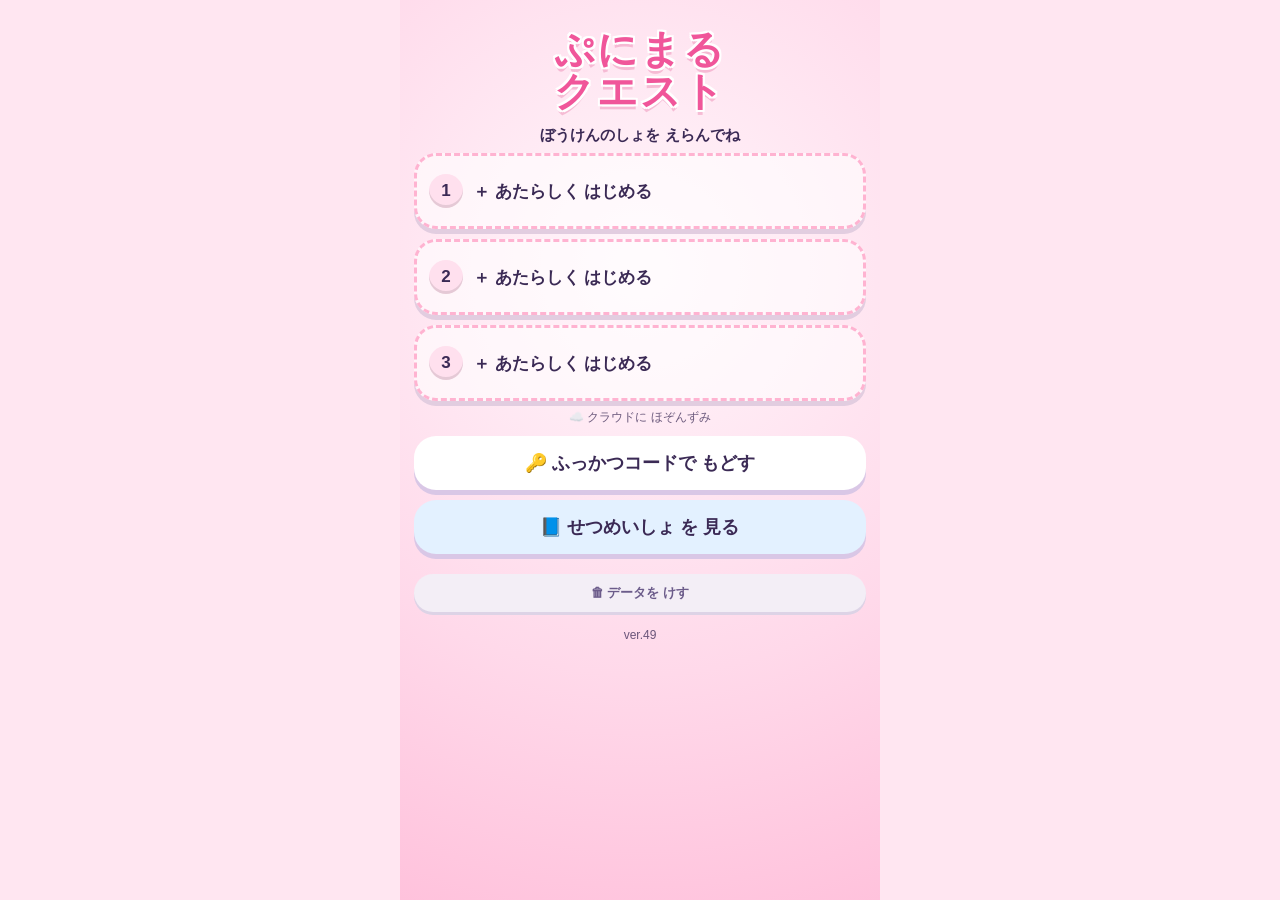
==== commit b4e67362: "ぷにまるの ひみつきちを追加（v49） - ホームから入れる部屋に家具を自由配置、なかま3匹が歩き回る - ショップに「かぐ」タブ（基本15・国セット25・特別5） - きらきら度60で部屋が広く、1" ====
--- a/index.html
+++ b/index.html
@@ -25,7 +25,7 @@
     // いちばん新しい版の番号を たしかめてから、その版の ファイルを 読みこむ
     // （古いファイルが のこらないように、ファイル名に ?v=版 を つける）
     (function () {
-      var FILES = ["data.js", "world.js", "c_kanji.js", "c_kotoba.js", "c_math.js", "c_sci.js", "c_soc.js", "cloud.js", "pets.js", "music.js", "gear.js", "extra.js", "treasure.js", "hiken.js", "okaeri.js", "otsukai.js", "yomi.js", "app.js"];
+      var FILES = ["data.js", "world.js", "c_kanji.js", "c_kotoba.js", "c_math.js", "c_sci.js", "c_soc.js", "cloud.js", "pets.js", "music.js", "gear.js", "extra.js", "treasure.js", "hiken.js", "okaeri.js", "otsukai.js", "room.js", "yomi.js", "app.js"];
       function boot(v) {
         window.APP_V = v || 0;
         var q = v ? "?v=" + v : "";
--- a/style.css
+++ b/style.css
@@ -780,3 +780,49 @@
 /* なかま画面は タブが 5つ（1行に おさめる） */
 .tabs.t5 { gap: 4px; }
 .tabs.t5 button { padding: 9px 1px; font-size: 12px; white-space: nowrap; letter-spacing: -.3px; }
+/* ホーム：たからもの と ひみつきち */
+.menu4.m6 .hrow2 { grid-column: 1 / -1; display: grid; grid-template-columns: 1fr 1fr; gap: 8px; }
+.menu4.m6 .hrow2 .tbtn { grid-column: auto; font-size: 14px; }
+.menu4.m6 .tbtn.rbtn { background: linear-gradient(135deg, #e3f7ff, #9fd8ff); }
+/* ひみつきち */
+.kira { background: #fff; border-radius: 14px; padding: 6px 12px; margin: 4px 0 8px; display: grid; gap: 2px; text-align: center; }
+.kira .bar { height: 8px; }
+.kira small { color: #777; font-size: 11px; }
+.stamps { display: flex; align-items: center; justify-content: center; gap: 6px; margin: 0 0 8px; }
+.stamps span { width: 30px; height: 30px; border-radius: 50%; display: grid; place-items: center; background: #eee; filter: grayscale(1); opacity: .45; font-size: 16px; }
+.stamps span.on { background: #fff3b0; filter: none; opacity: 1; box-shadow: 0 0 0 2px #ffc400; }
+.stamps small { font-size: 11px; color: #888; }
+.room { position: relative; width: 100%; max-width: 360px; margin: 0 auto; border-radius: 16px; overflow: hidden; box-shadow: var(--shadow);
+  background: linear-gradient(#fbe7d0 0 var(--wh), #e8c9a0 var(--wh)); }
+.room::before { content: ""; position: absolute; left: 0; right: 0; top: var(--wh); bottom: 0;
+  background-image: linear-gradient(45deg, rgba(255,255,255,.18) 25%, transparent 25%, transparent 75%, rgba(255,255,255,.18) 75%), linear-gradient(45deg, rgba(255,255,255,.18) 25%, transparent 25%, transparent 75%, rgba(255,255,255,.18) 75%);
+  background-size: 40px 40px; background-position: 0 0, 20px 20px; }
+.room::after { content: ""; position: absolute; left: 0; right: 0; top: calc(var(--wh) - 4px); height: 6px; background: #c99a6b; }
+.rc { position: absolute; border: 0; background: transparent; padding: 0; z-index: 1; }
+.rc.ok { background: rgba(120, 220, 140, .35); outline: 2px dashed #3cc45a; outline-offset: -3px; border-radius: 8px; }
+.fi { position: absolute; z-index: 2; pointer-events: none; display: grid; place-items: center; }
+.fi.moving { opacity: .4; }
+.fem { font-size: min(9vw, 40px); line-height: 1; filter: drop-shadow(0 3px 2px rgba(0,0,0,.18)); }
+.fem.w2 { font-size: min(15vw, 66px); }
+.kake { writing-mode: vertical-rl; background: #fffaf0; border: 3px solid #8d6e63; border-top-width: 6px; border-bottom-width: 6px; padding: 4px 2px; font-family: "Yu Mincho", "Hiragino Mincho ProN", serif; font-weight: 900; font-size: min(7vw, 30px); line-height: 1; color: #222; }
+.fcount { position: absolute; bottom: 6%; right: 18%; font-style: normal; font-size: 11px; font-weight: 900; background: #ffc400; border-radius: 99px; padding: 0 5px; }
+.fheart { position: absolute; top: 4%; right: 30%; font-style: normal; font-size: 18px; }
+.ract { position: absolute; z-index: 3; pointer-events: none; width: 15%; transition: left 2.4s ease-in-out, top 2.4s ease-in-out; display: grid; place-items: center; }
+.ract.rpet { font-size: min(8vw, 34px); line-height: 1; filter: drop-shadow(0 3px 2px rgba(0,0,0,.2)); }
+.ract.rme svg { width: 100%; height: auto; }
+.ract.flip { transform: scaleX(-1); }
+.rmhint { text-align: center; font-size: 13px; font-weight: 700; margin: 8px 0; min-height: 20px; }
+.rmhint .mini { border: 0; border-radius: 99px; padding: 3px 10px; background: #fff; box-shadow: var(--shadow); font-weight: 900; margin-left: 4px; }
+.fstock { display: flex; gap: 6px; overflow-x: auto; padding: 4px 2px 8px; }
+.fstock button { flex: 0 0 auto; width: 80px; border: 3px solid #e6dcef; background: #fff; border-radius: 14px; padding: 4px 2px; display: grid; gap: 1px; position: relative; }
+.fstock button span { font-size: 28px; line-height: 1.2; }
+.fstock button small { font-size: 9.5px; font-weight: 700; line-height: 1.2; }
+.fstock button i { position: absolute; top: 2px; right: 4px; font-style: normal; font-size: 11px; font-weight: 900; color: #e0567f; }
+.fstock button.on { border-color: #3cc45a; background: #eaffee; }
+.fgroup { font-weight: 900; margin: 12px 4px 4px; display: flex; align-items: baseline; gap: 8px; }
+.fgroup small { font-size: 11px; color: #c77d00; }
+.sprev.fprev { font-size: 40px; display: grid; place-items: center; }
+.kakel { display: grid; grid-template-columns: repeat(5, 1fr); gap: 6px; max-height: 50vh; overflow-y: auto; margin: 8px 0; }
+.kakel button { border: 3px solid #e6dcef; background: #fff; border-radius: 12px; font-size: 26px; font-weight: 900; padding: 6px 0; font-family: "Yu Mincho", "Hiragino Mincho ProN", serif; }
+.kakel button.on { border-color: #ff7eb3; background: #fff0f6; }
+.ngtag.okt { background: #3cc45a; color: #fff; }
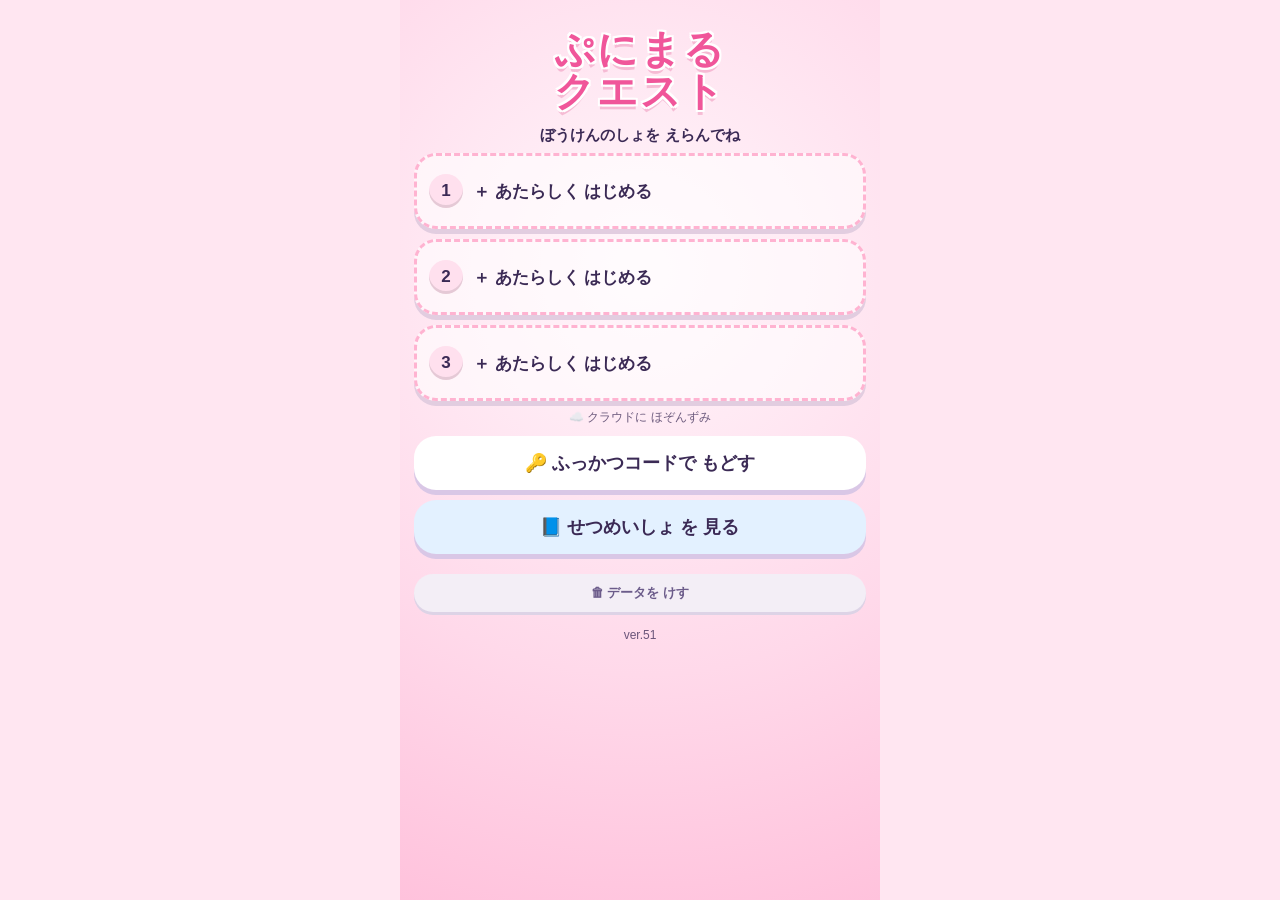
==== commit 58247004: "ひみつきち：家具の種類別しぼりこみ・なかまのおしゃべり（v51） - しまってある家具を くつろぐ/あそぶ/まなぶ/しぜん/おきもの/かべ で絞り込み - ショップの家具を国ごとに絞り込み - なかま" ====
--- a/index.html
+++ b/index.html
@@ -25,7 +25,7 @@
     // いちばん新しい版の番号を たしかめてから、その版の ファイルを 読みこむ
     // （古いファイルが のこらないように、ファイル名に ?v=版 を つける）
     (function () {
-      var FILES = ["data.js", "world.js", "c_kanji.js", "c_kotoba.js", "c_math.js", "c_sci.js", "c_soc.js", "cloud.js", "pets.js", "music.js", "gear.js", "extra.js", "treasure.js", "hiken.js", "okaeri.js", "otsukai.js", "room.js", "yomi.js", "app.js"];
+      var FILES = ["data.js", "world.js", "c_kanji.js", "c_kotoba.js", "c_math.js", "c_sci.js", "c_soc.js", "cloud.js", "pets.js", "music.js", "gear.js", "extra.js", "treasure.js", "hiken.js", "okaeri.js", "otsukai.js", "room.js", "talk.js", "yomi.js", "app.js"];
       function boot(v) {
         window.APP_V = v || 0;
         var q = v ? "?v=" + v : "";
--- a/style.css
+++ b/style.css
@@ -807,10 +807,11 @@
 .kake { writing-mode: vertical-rl; background: #fffaf0; border: 3px solid #8d6e63; border-top-width: 6px; border-bottom-width: 6px; padding: 4px 2px; font-family: "Yu Mincho", "Hiragino Mincho ProN", serif; font-weight: 900; font-size: min(7vw, 30px); line-height: 1; color: #222; }
 .fcount { position: absolute; bottom: 6%; right: 18%; font-style: normal; font-size: 11px; font-weight: 900; background: #ffc400; border-radius: 99px; padding: 0 5px; }
 .fheart { position: absolute; top: 4%; right: 30%; font-style: normal; font-size: 18px; }
-.ract { position: absolute; z-index: 3; pointer-events: none; width: 15%; transition: left 2.4s ease-in-out, top 2.4s ease-in-out; display: grid; place-items: center; }
+.ract { position: absolute; z-index: 3; cursor: pointer; width: 15%; transition: left 2.4s ease-in-out, top 2.4s ease-in-out; display: grid; place-items: center; }
 .ract.rpet { font-size: min(8vw, 34px); line-height: 1; filter: drop-shadow(0 3px 2px rgba(0,0,0,.2)); }
 .ract.rme svg { width: 100%; height: auto; }
-.ract.flip { transform: scaleX(-1); }
+.ract .rbody { display: grid; place-items: center; width: 100%; }
+.ract.flip .rbody { transform: scaleX(-1); }
 .rmhint { text-align: center; font-size: 13px; font-weight: 700; margin: 8px 0; min-height: 20px; }
 .rmhint .mini { border: 0; border-radius: 99px; padding: 3px 10px; background: #fff; box-shadow: var(--shadow); font-weight: 900; margin-left: 4px; }
 .fstock { display: flex; gap: 6px; overflow-x: auto; padding: 4px 2px 8px; }
@@ -826,3 +827,24 @@
 .kakel button { border: 3px solid #e6dcef; background: #fff; border-radius: 12px; font-size: 26px; font-weight: 900; padding: 6px 0; font-family: "Yu Mincho", "Hiragino Mincho ProN", serif; }
 .kakel button.on { border-color: #ff7eb3; background: #fff0f6; }
 .ngtag.okt { background: #3cc45a; color: #fff; }
+.rmbtns .big-btn { font-size: 15px; padding-left: 4px; padding-right: 4px; }
+/* かぐの なかま分け */
+.fcats { display: flex; flex-wrap: wrap; gap: 5px; margin: 4px 0 6px; }
+.fcats button { border: 2px solid #e6dcef; background: #fff; border-radius: 99px; padding: 4px 9px; font-size: 12px; font-weight: 900; }
+.fcats button i { font-style: normal; font-size: 10px; color: #e0567f; margin-left: 3px; }
+.fcats button.on { background: #ff7eb3; border-color: #ff7eb3; color: #fff; }
+.fcats button.on i { color: #fff; }
+.fstock { flex-wrap: wrap; overflow-x: visible; }
+/* なかまの おしゃべり */
+.room.placing .ract { pointer-events: none; }
+#roombox { position: relative; }
+.ract.hop .rbody { animation: rhop .45s ease-out; }
+.ract.flip.hop .rbody { animation: rhopf .45s ease-out; }
+@keyframes rhop { 0%, 100% { translate: 0 0; } 40% { translate: 0 -14px; } }
+@keyframes rhopf { 0%, 100% { translate: 0 0; } 40% { translate: 0 -14px; } }
+.rbubble { position: absolute; z-index: 10; max-width: 240px; width: max-content; background: #fff; border: 3px solid #ff9ec4; border-radius: 16px; padding: 7px 11px;
+  font-size: 13.5px; font-weight: 700; line-height: 1.5; box-shadow: 0 4px 10px rgba(0,0,0,.12); animation: bpop .25s cubic-bezier(.3,1.6,.6,1); pointer-events: none; }
+.rbubble::after { content: ""; position: absolute; left: var(--tail, 50%); bottom: -9px; translate: -50% 0; border: 8px solid transparent; border-top-color: #ff9ec4; border-bottom: 0; }
+.rbubble.below::after { bottom: auto; top: -9px; border-top: 0; border-bottom: 8px solid #ff9ec4; }
+@keyframes bpop { from { transform: scale(.6); opacity: 0; } to { transform: scale(1); opacity: 1; } }
+.rmtip { text-align: center; margin: -4px 0 6px; color: #8a6fa8; }
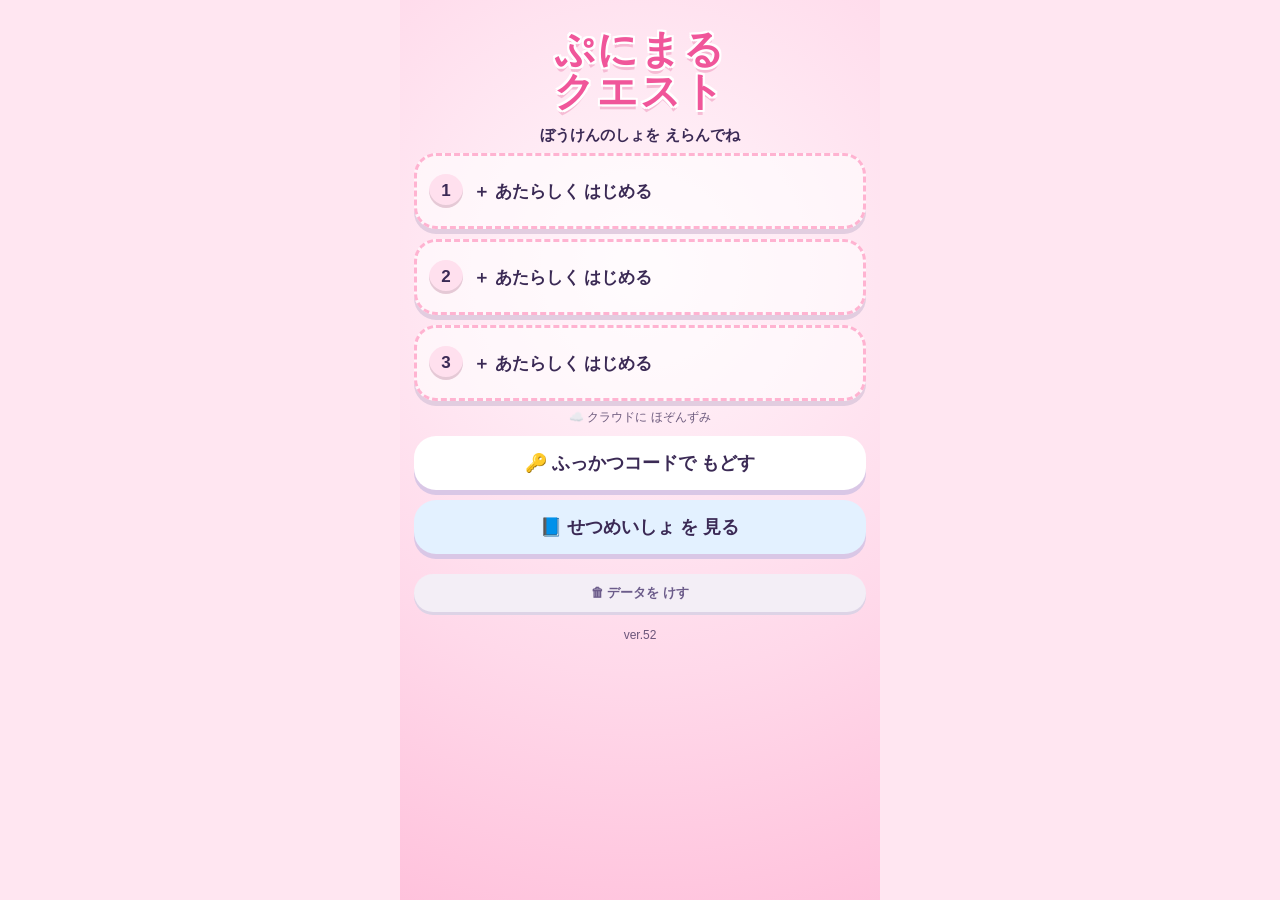
==== commit 96a9b957: "ひみつきちの見た目を一新（v52） - 奥行きのある部屋（奥ほど小さく、前後の重なり、家具の影、木目の床） - 敷物（ラグ）4種：上に家具を置ける - 家具の組み合わせ16種（近くに置くとマーク表示・" ====
--- a/index.html
+++ b/index.html
@@ -25,7 +25,7 @@
     // いちばん新しい版の番号を たしかめてから、その版の ファイルを 読みこむ
     // （古いファイルが のこらないように、ファイル名に ?v=版 を つける）
     (function () {
-      var FILES = ["data.js", "world.js", "c_kanji.js", "c_kotoba.js", "c_math.js", "c_sci.js", "c_soc.js", "cloud.js", "pets.js", "music.js", "gear.js", "extra.js", "treasure.js", "hiken.js", "okaeri.js", "otsukai.js", "room.js", "talk.js", "yomi.js", "app.js"];
+      var FILES = ["data.js", "world.js", "c_kanji.js", "c_kotoba.js", "c_math.js", "c_sci.js", "c_soc.js", "cloud.js", "pets.js", "music.js", "gear.js", "extra.js", "treasure.js", "hiken.js", "okaeri.js", "otsukai.js", "room.js", "roomview.js", "talk.js", "yomi.js", "app.js"];
       function boot(v) {
         window.APP_V = v || 0;
         var q = v ? "?v=" + v : "";
--- a/style.css
+++ b/style.css
@@ -848,3 +848,74 @@
 .rbubble.below::after { bottom: auto; top: -9px; border-top: 0; border-bottom: 8px solid #ff9ec4; }
 @keyframes bpop { from { transform: scale(.6); opacity: 0; } to { transform: scale(1); opacity: 1; } }
 .rmtip { text-align: center; margin: -4px 0 6px; color: #8a6fa8; }
+/* ===== ひみつきち：おくゆきの ある へや ===== */
+.room { container-type: inline-size; background: #e9d3b5; }
+.room::before, .room::after { content: none; }
+.room .rbg { position: absolute; inset: 0; width: 100%; height: 100%; z-index: 0; display: block; }
+.room .rgmove { opacity: .4; }
+.room .rc { z-index: 50; }
+.room .rc.fl.show { outline: 1px dashed rgba(255,255,255,.55); outline-offset: -2px; }
+.room .rc.ok { background: rgba(110, 220, 130, .45); outline: none; border-radius: 0; }
+/* かぐ：下の まんなかを ばしょに あわせる */
+.fi { position: absolute; z-index: 100; width: calc(var(--fw) * 100cqw); transform: translate(-50%, -100%); display: flex; flex-direction: column; align-items: center; justify-content: flex-end; pointer-events: none; }
+.fi.wall { transform: translate(-50%, -50%); }
+.fi .fem { font-size: calc(var(--fw) / var(--w, 1) * 74cqw); line-height: 1; filter: drop-shadow(0 2px 1px rgba(0,0,0,.18)); position: relative; z-index: 1; }
+.fi.w2 .fem { font-size: calc(var(--fw) * 52cqw); }
+.fi .fsh, .ract .fsh { position: absolute; left: 50%; bottom: -6%; width: 86%; height: 22%; translate: -50% 0; border-radius: 50%; background: radial-gradient(closest-side, rgba(60,30,10,.35), rgba(60,30,10,0)); z-index: 0; }
+.fi.wall .kake { font-size: calc(var(--fw) * 42cqw); }
+.fi .ctag { position: absolute; top: -18%; right: 0; font-style: normal; font-size: calc(var(--fw) * 26cqw); animation: ctag 2.4s ease-in-out infinite; z-index: 2; }
+@keyframes ctag { 0%, 100% { translate: 0 0; opacity: .9; } 50% { translate: 0 -4px; opacity: 1; } }
+.fi .tvon { position: absolute; left: 22%; right: 22%; top: 30%; bottom: 34%; border-radius: 3px; background: linear-gradient(135deg, #9ff3ff, #7aa7ff, #ffb3e6); animation: tvon 1.6s linear infinite; z-index: 2; opacity: .85; }
+@keyframes tvon { 50% { filter: hue-rotate(90deg) brightness(1.2); } }
+.fi .steam { position: absolute; top: -20%; font-style: normal; font-size: calc(var(--fw) * 30cqw); animation: steam 2s ease-out infinite; z-index: 2; }
+@keyframes steam { from { translate: 0 4px; opacity: .9; } to { translate: 0 -8px; opacity: 0; } }
+.fi .fheart { font-size: calc(var(--fw) * 22cqw); top: -10%; right: 20%; }
+.fi .fcount { font-size: calc(var(--fw) * 18cqw); }
+/* まどの けしき */
+.win { position: relative; display: block; width: calc(var(--fw) * 82cqw); aspect-ratio: 1 / 1.1; border: calc(var(--fw) * 5cqw) solid #fff; border-radius: 6px 6px 3px 3px; overflow: hidden;
+  background: linear-gradient(var(--s1), var(--s2)); box-shadow: 0 2px 3px rgba(0,0,0,.2), inset 0 0 0 1px rgba(0,0,0,.08); }
+.win .wbar { position: absolute; inset: 0; background: linear-gradient(90deg, transparent 47%, #fff 47% 53%, transparent 53%), linear-gradient(transparent 47%, #fff 47% 53%, transparent 53%); }
+.win .wsun { position: absolute; width: 34%; aspect-ratio: 1; border-radius: 50%; right: 12%; top: 12%; background: radial-gradient(#fff7b0, #ffd23f); box-shadow: 0 0 10px #ffe680; }
+.win .wsun.ev { right: auto; left: 30%; top: 58%; background: radial-gradient(#ffe0a0, #ff7a3c); }
+.win .wcloud { position: absolute; width: 46%; height: 16%; left: 8%; top: 56%; background: #fff; border-radius: 99px; opacity: .9; animation: cloud 14s linear infinite alternate; }
+@keyframes cloud { to { translate: 40% 0; } }
+.win .wmoon { position: absolute; right: 10%; top: 6%; font-style: normal; font-size: calc(var(--fw) * 26cqw); }
+.win .wst { position: absolute; width: 3px; height: 3px; border-radius: 50%; background: #fff; animation: tw 2.2s ease-in-out infinite; }
+.win.niji { border-color: #fff6fb; }
+.win .wrain { position: absolute; inset: 15% -20% auto -20%; height: 70%; border-radius: 50% 50% 0 0;
+  background: radial-gradient(circle at 50% 100%, transparent 38%, #ff6b6b 38% 44%, #ffd23f 44% 50%, #6fdc6f 50% 56%, #4aa8ff 56% 62%, #c77dff 62% 68%, transparent 68%); opacity: .85; }
+@keyframes tw { 50% { opacity: .2; } }
+/* あるきまわる なかま */
+.ract { width: calc(var(--fw, .15) * 100cqw); transform: translate(-50%, -100%); transition: left 2.4s ease-in-out, top 2.4s ease-in-out, width 2.4s ease-in-out; }
+.ract.rpet .rbody { font-size: calc(var(--fw, .15) * 74cqw); line-height: 1; position: relative; z-index: 1; }
+.ract.rme .rbody { position: relative; z-index: 1; }
+/* よる・ゆうがたの くらさ と あかり */
+.room .rshade { position: absolute; inset: 0; z-index: 300; pointer-events: none;
+  background: radial-gradient(ellipse at 50% 45%, rgba(30,30,80,calc(var(--night) * .6)) 30%, rgba(20,20,60,calc(var(--night) + .14)) 100%); }
+.room.dp-evening .rshade { background: radial-gradient(ellipse at 50% 45%, rgba(255,140,60,.08) 30%, rgba(80,30,40,.24) 100%); }
+.room .rglows { position: absolute; inset: 0; z-index: 310; pointer-events: none; mix-blend-mode: screen; }
+.room .glow { position: absolute; aspect-ratio: 1; translate: -50% -50%; border-radius: 50%; background: radial-gradient(closest-side, rgba(var(--gc), .55), rgba(var(--gc), 0)); }
+.room .glow.lamp { animation: flick 3s ease-in-out infinite; }
+@keyframes flick { 50% { transform: scale(1.06); filter: brightness(1.1); } }
+.room .rsparks { position: absolute; inset: 0; z-index: 320; pointer-events: none; }
+.room .spark { position: absolute; width: 6px; height: 6px; background: radial-gradient(#fff, rgba(255,240,150,.0) 70%); border-radius: 50%; animation: spark 4s ease-in-out infinite; }
+.room .spark::before, .room .spark::after { content: ""; position: absolute; left: 50%; top: 50%; width: 12px; height: 1.5px; translate: -50% -50%; background: linear-gradient(90deg, transparent, #fff8c4, transparent); }
+.room .spark::after { rotate: 90deg; }
+@keyframes spark { 0%, 100% { opacity: 0; transform: translateY(6px) scale(.5); } 40%, 60% { opacity: 1; transform: translateY(-4px) scale(1); } }
+.room .beam { mix-blend-mode: screen; }
+/* くみあわせ・もようがえ・ラグ */
+.combos { display: flex; flex-wrap: wrap; gap: 5px; justify-content: center; margin: 8px 0 2px; }
+.combos span { background: linear-gradient(135deg, #fff6c2, #ffe0f0); border-radius: 99px; padding: 3px 10px; font-size: 12px; font-weight: 900; box-shadow: 0 2px 0 #f0d9a0; }
+.combos small { font-size: 11px; color: #8a6fa8; text-align: center; }
+.rmbtns .big-btn { font-size: 14px; }
+.thlist { display: grid; grid-template-columns: 1fr 1fr; gap: 8px; margin: 8px 0; }
+.thlist button { border: 3px solid #e6dcef; background: #fff; border-radius: 14px; padding: 6px; font-weight: 900; font-size: 13px; display: grid; gap: 4px; justify-items: center; }
+.thlist button.on { border-color: #ff7eb3; background: #fff0f6; }
+.thlist button.lock { color: #aaa; }
+.thsw { width: 100%; height: 44px; border-radius: 8px; background: linear-gradient(var(--a) 0 45%, var(--c) 45% 48%, var(--b) 48%); box-shadow: inset 0 0 0 1px rgba(0,0,0,.08); }
+.rugsw { display: inline-block; width: 1.2em; height: .8em; border-radius: 30%; vertical-align: middle; background: repeating-linear-gradient(90deg, var(--a) 0 6px, var(--b) 6px 9px); box-shadow: 0 1px 2px rgba(0,0,0,.2); }
+.sprev.fprev .rugsw { width: 52px; height: 34px; }
+.fi .ctag { font-size: calc(var(--fw) / var(--w, 1) * 22cqw); top: -6%; right: -4%; opacity: .95; }
+.room.dp-night .rshade { background: radial-gradient(ellipse at 50% 50%, rgba(25,30,95,.4) 30%, rgba(8,8,45,.62) 100%); }
+.room.dp-day .rshade, .room.dp-morning .rshade { background: radial-gradient(ellipse at 50% 45%, rgba(0,0,0,0) 55%, rgba(60,30,20,.16) 100%); }
+.rbubble { z-index: 500; }
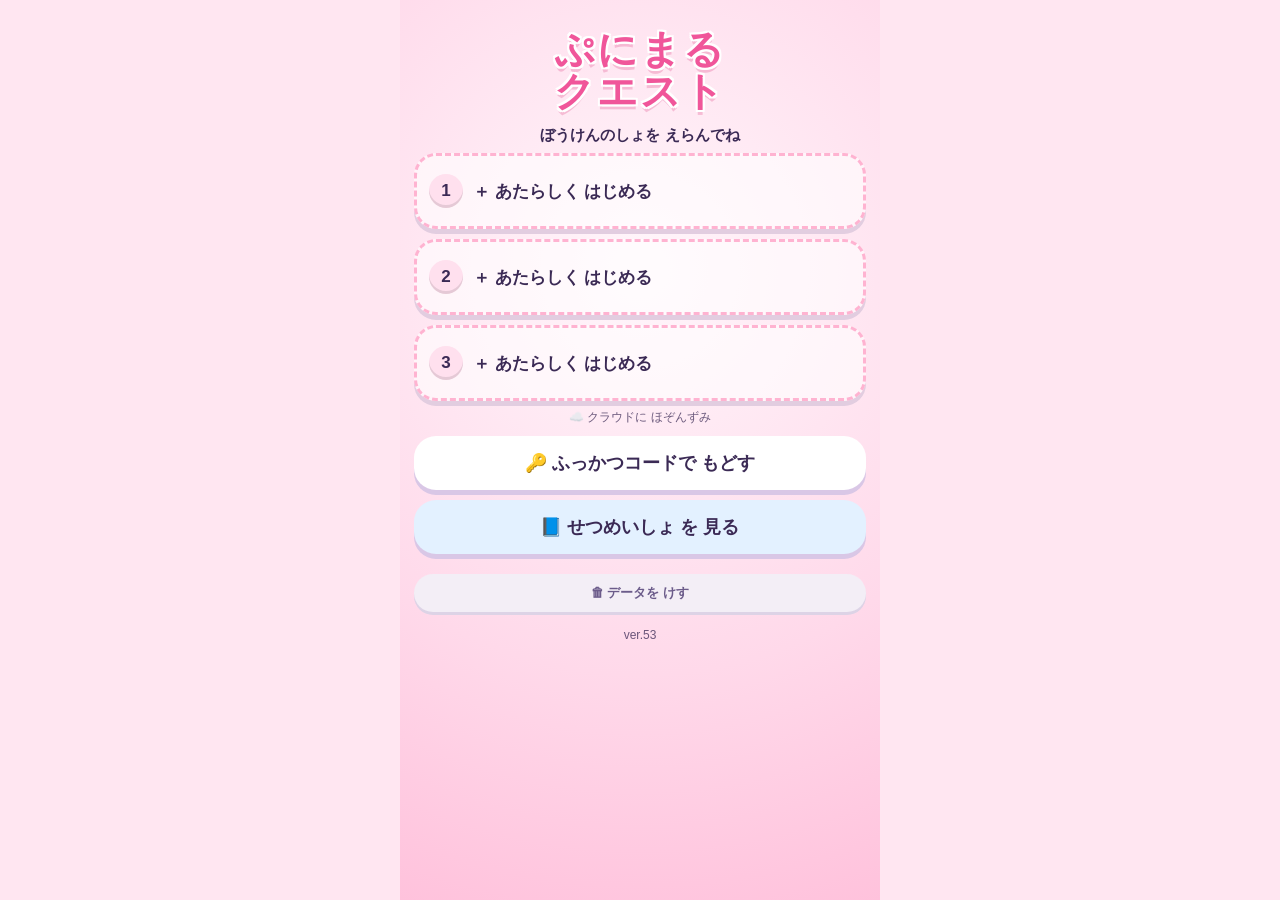
==== commit a2549794: "家具を40種追加・トロフィーだなを一新（v53） - 形・色違いの家具40種（布団・寝袋・ハンモック・天蓋ベッド・2段ベッド・座椅子・   ゆりいす・ビーズクッション・王様の椅子・ちゃぶ台・こたつ・あ" ====
--- a/index.html
+++ b/index.html
@@ -25,7 +25,7 @@
     // いちばん新しい版の番号を たしかめてから、その版の ファイルを 読みこむ
     // （古いファイルが のこらないように、ファイル名に ?v=版 を つける）
     (function () {
-      var FILES = ["data.js", "world.js", "c_kanji.js", "c_kotoba.js", "c_math.js", "c_sci.js", "c_soc.js", "cloud.js", "pets.js", "music.js", "gear.js", "extra.js", "treasure.js", "hiken.js", "okaeri.js", "otsukai.js", "room.js", "roomview.js", "talk.js", "yomi.js", "app.js"];
+      var FILES = ["data.js", "world.js", "c_kanji.js", "c_kotoba.js", "c_math.js", "c_sci.js", "c_soc.js", "cloud.js", "pets.js", "music.js", "gear.js", "extra.js", "treasure.js", "hiken.js", "okaeri.js", "otsukai.js", "room.js", "furnart.js", "roomview.js", "talk.js", "yomi.js", "app.js"];
       function boot(v) {
         window.APP_V = v || 0;
         var q = v ? "?v=" + v : "";
--- a/style.css
+++ b/style.css
@@ -919,3 +919,26 @@
 .room.dp-night .rshade { background: radial-gradient(ellipse at 50% 50%, rgba(25,30,95,.4) 30%, rgba(8,8,45,.62) 100%); }
 .room.dp-day .rshade, .room.dp-morning .rshade { background: radial-gradient(ellipse at 50% 45%, rgba(0,0,0,0) 55%, rgba(60,30,20,.16) 100%); }
 .rbubble { z-index: 500; }
+/* SVG の かぐ */
+.fi.art .fart { width: 100%; height: auto; display: block; position: relative; z-index: 1; filter: drop-shadow(0 2px 1px rgba(0,0,0,.15)); overflow: visible; }
+.fi.w2.art { width: calc(var(--fw) * 100cqw); }
+.fi.shine::after { content: ""; position: absolute; inset: 0 10% 10%; z-index: 2; pointer-events: none;
+  background: radial-gradient(circle at 20% 30%, #fff 0 1.5px, transparent 2.5px), radial-gradient(circle at 70% 20%, #fff 0 2px, transparent 3px), radial-gradient(circle at 55% 65%, #fff8c4 0 1.5px, transparent 2.5px), radial-gradient(circle at 85% 55%, #fff 0 1px, transparent 2px);
+  animation: shine 1.8s ease-in-out infinite; }
+@keyframes shine { 0%, 100% { opacity: .2; } 50% { opacity: 1; } }
+.rainbow .fart { animation: rainbow 4s linear infinite; }
+@keyframes rainbow { to { filter: hue-rotate(360deg) drop-shadow(0 2px 1px rgba(0,0,0,.15)); } }
+.ficon { display: inline-block; width: 1.5em; vertical-align: middle; }
+.ficon .fart { width: 100%; height: auto; display: block; }
+.sprev.fprev .ficon { width: 60px; }
+.fstock .ficon { width: 40px; }
+.fu { font-style: normal; font-size: 12px; margin-right: 3px; }
+.newtag { font-style: normal; font-size: 10px; background: #ff4d6d; color: #fff; border-radius: 99px; padding: 1px 6px; margin-left: 4px; vertical-align: middle; }
+/* トロフィーだな */
+.fi.tshelf { width: calc(var(--fw) * 100cqw); }
+.tshelf-in { display: grid; gap: 3px; width: 100%; padding: 4px 5px 3px; background: linear-gradient(#8a5a33, #6d4426); border-radius: 5px 5px 2px 2px; box-shadow: inset 0 0 0 2px #5a361d, 0 3px 3px rgba(0,0,0,.25); position: relative; z-index: 1; }
+.tsrow { display: flex; justify-content: center; align-items: flex-end; gap: 1px; min-height: calc(var(--fw) * 22cqw); padding-bottom: 3px; border-bottom: 4px solid #c48a54; background: #5a361d55; border-radius: 3px; }
+.tsone { width: calc((100% - 6px) / var(--per)); max-width: 30%; display: block; }
+.tsone .tsvg { width: 100%; height: auto; display: block; }
+.tsempty { color: #f3dcc0; font-size: 10px; font-weight: 700; padding: 6px 0; }
+.tdot { display: inline-block; width: 8px; height: 8px; border-radius: 50%; background: #ff4d6d; margin-left: 3px; vertical-align: top; }
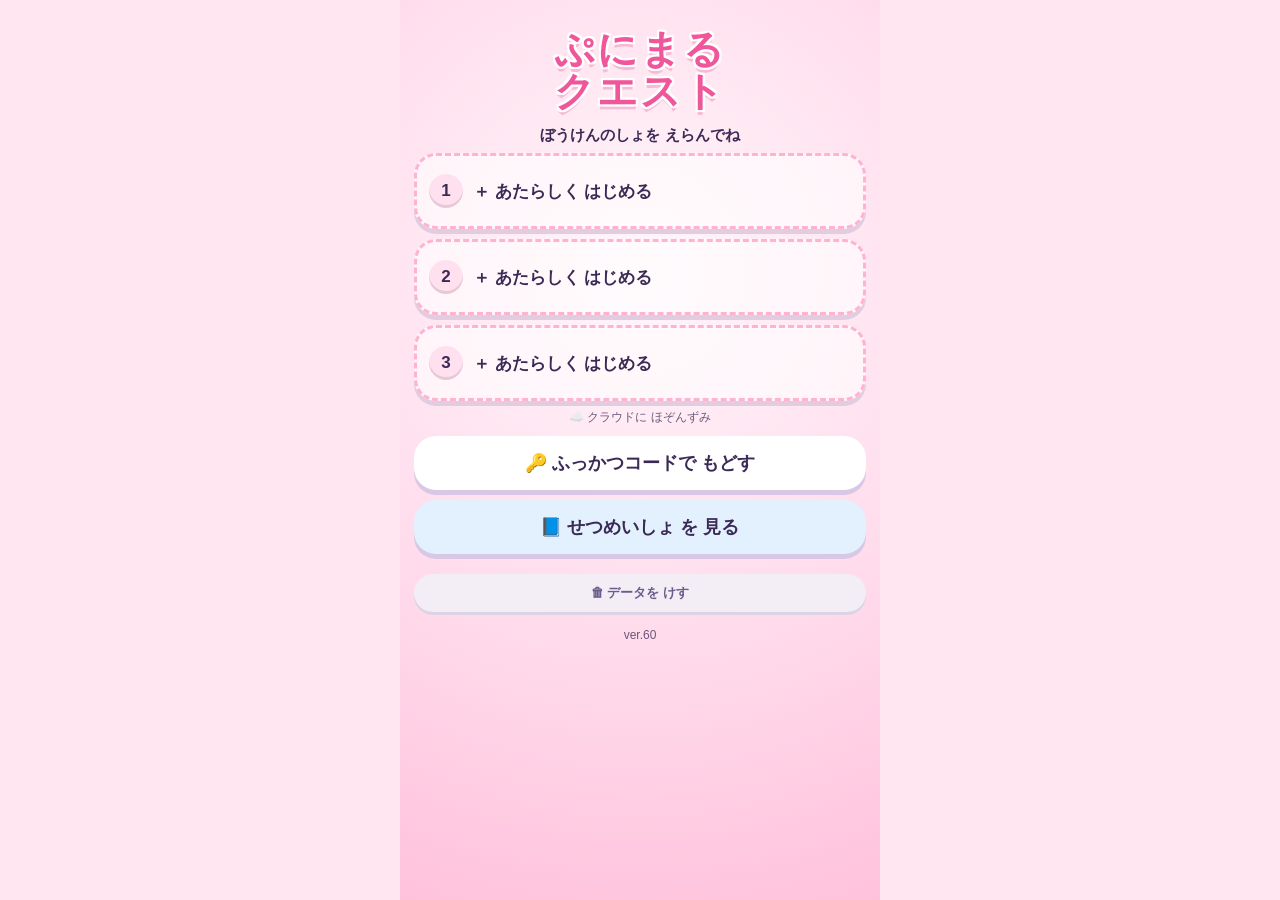
==== commit 68afd63d: "ぶきを選びやすく（v60） たたかいの中のぶき交換: - 「いちばん きく ぶきに する」ボタン（今の敵へのダメージの目安で判定） - おすすめ3本・お気に入り（⭐）を上に、ほかは「ほかの ぶきを 見" ====
--- a/index.html
+++ b/index.html
@@ -25,7 +25,7 @@
     // いちばん新しい版の番号を たしかめてから、その版の ファイルを 読みこむ
     // （古いファイルが のこらないように、ファイル名に ?v=版 を つける）
     (function () {
-      var FILES = ["data.js", "world.js", "c_kanji.js", "c_kotoba.js", "c_math.js", "c_sci.js", "c_soc.js", "cloud.js", "pets.js", "music.js", "gear.js", "extra.js", "treasure.js", "hiken.js", "okaeri.js", "otsukai.js", "room.js", "furnart.js", "roomview.js", "talk.js", "yomi.js", "app.js"];
+      var FILES = ["data.js", "world.js", "c_kanji.js", "c_kotoba.js", "c_math.js", "c_sci.js", "c_soc.js", "cloud.js", "pets.js", "music.js", "gear.js", "extra.js", "treasure.js", "hiken.js", "okaeri.js", "otsukai.js", "room.js", "furnart.js", "roomview.js", "talk.js", "yomi.js", "wpick.js", "app.js"];
       function boot(v) {
         window.APP_V = v || 0;
         var q = v ? "?v=" + v : "";
--- a/style.css
+++ b/style.css
@@ -942,3 +942,76 @@
 .tsone .tsvg { width: 100%; height: auto; display: block; }
 .tsempty { color: #f3dcc0; font-size: 10px; font-weight: 700; padding: 6px 0; }
 .tdot { display: inline-block; width: 8px; height: 8px; border-radius: 50%; background: #ff4d6d; margin-left: 3px; vertical-align: top; }
+/* ドラッグで うごかす */
+.room .rc.has { touch-action: none; cursor: grab; }
+.room.dragging, .room.dragging .rc { cursor: grabbing; }
+.room.dragging .ract { pointer-events: none; }
+.room .rc.tgt { outline: 3px solid #3cc45a; outline-offset: -3px; }
+.room .rc.tgt:not(.ok) { outline-color: #ff4d6d; background: rgba(255, 77, 109, .25); }
+.rdrag { position: absolute; z-index: 600; pointer-events: none; translate: -50% -75%; font-size: 40px; line-height: 1; filter: drop-shadow(0 6px 6px rgba(0,0,0,.3)); scale: 1.15; }
+.rdrag .ficon { width: 64px; }
+.rdrag .rugsw { width: 56px; height: 36px; }
+/* へやの 中の かさなり順を へやの 中だけに とじこめる（ポップアップや 上の バーより 前に 出ない） */
+#roombox { isolation: isolate; z-index: 0; }
+.room { isolation: isolate; z-index: 0; }
+
+/* ホームの おしらせ帯は おなじ はば */
+.okbar, button.okbar { display: block; width: 100%; max-width: 340px; box-sizing: border-box; margin: 6px auto; }
+/* へやの きろく */
+.rmbtns { flex-wrap: wrap; }
+.rmbtns .big-btn { flex: 1 1 40%; font-size: 14px; }
+.rsvlist { display: grid; gap: 8px; margin: 8px 0; }
+.rsv { display: grid; grid-template-columns: auto 1fr; gap: 4px 8px; align-items: center; background: #faf6ff; border: 2px solid #e6dcef; border-radius: 14px; padding: 8px 10px; text-align: left; }
+.rsv small { font-size: 11px; color: #777; }
+.rsv .rsvempty { color: #aaa; }
+.rsvicons { grid-column: 1 / -1; font-size: 20px; display: flex; gap: 2px; align-items: center; flex-wrap: wrap; }
+.rsvicons .ficon { width: 28px; }
+.rsvicons .rugsw { width: 24px; height: 16px; }
+.rsvbtn { grid-column: 1 / -1; display: flex; gap: 6px; justify-content: flex-end; }
+.rsvbtn .mini { border: 0; border-radius: 99px; padding: 6px 12px; background: #fff; box-shadow: var(--shadow); font-weight: 900; font-size: 13px; }
+.rsvpick { display: grid; gap: 6px; }
+.rsvpick .big-btn { margin: 0; font-size: 15px; }
+/* きろくは へやタブの 列の 左はし。下の ボタンは 1れつ */
+.tabs.rmtabs { justify-content: flex-start; }
+.tabs.rmtabs .rmsave { flex: 0 0 auto; padding: 10px 14px; background: linear-gradient(135deg, #fff6c2, #ffe0f0); box-shadow: 0 3px 0 #f0d9a0; color: #6b4a1e; }
+.tabs.rmtabs button:not(.rmsave) { flex: 1 1 0; }
+.rmbtns { flex-wrap: nowrap; gap: 6px; }
+.rmbtns .big-btn { flex: 1 1 0; min-width: 0; font-size: 13px; padding: 12px 2px; white-space: nowrap; margin: 0; }
+.rmbtns { margin: 4px 0 10px; }
+.tabs.rmtabs { position: static; align-items: center; margin: 0 0 8px; padding: 0; background: none; -webkit-backdrop-filter: none; backdrop-filter: none; }
+.tabs.rmtabs .stamps { flex: 1; margin: 0; gap: 4px; }
+.tabs.rmtabs .stamps span { width: 28px; height: 28px; font-size: 15px; }
+.stamps small { line-height: 1.2; }
+/* ずかん：あたらしい カード */
+.wtabs .znew { position: relative; }
+.wtabs .znew .badge { top: -6px; right: -4px; font-size: 9px; padding: 1px 5px; }
+.znewgrid { grid-template-columns: repeat(4, 1fr); }
+.zday { grid-column: 1 / -1; font-weight: 900; font-size: 13px; color: #8a6fa8; margin: 6px 2px 0; border-bottom: 2px dashed #e6dcef; }
+.znewgrid .zc { position: relative; padding-top: 16px; }
+.znewgrid .zc.f { aspect-ratio: auto; }
+.znewgrid .zc.f b { font-size: 12px; }
+.zc .znewtag { position: absolute; top: -6px; right: -4px; font-style: normal; font-size: 9px; font-weight: 900; color: #fff; background: #ff4d6d; border-radius: 99px; padding: 1px 5px; }
+.zc .zkind { position: absolute; top: 2px; left: 4px; font-style: normal; font-size: 9px; font-weight: 900; color: #fff; border-radius: 99px; padding: 0 5px; background: #4aa8ff; }
+.zc .zkind.up { background: #ffb800; }
+.zc .zw { position: absolute; bottom: 1px; right: 3px; font-style: normal; font-size: 10px; }
+.znewgrid .zc { aspect-ratio: auto; min-height: 96px; display: flex; flex-direction: column; align-items: center; justify-content: center; gap: 2px; }
+/* ぶきを えらびやすく（たたかいの 中） */
+.wbest { display: grid; gap: 2px; margin: 6px 0 4px; }
+.wbest small { font-size: 12px; font-weight: 700; opacity: .95; }
+.wbestok { text-align: center; font-weight: 900; font-size: 13px; background: #eaffee; border-radius: 12px; padding: 6px; margin: 6px 0 4px; color: #2e8b47; }
+.wsub { font-weight: 900; font-size: 13px; text-align: left; margin: 10px 2px 4px; color: #8a6fa8; }
+.wmore { width: 100%; border: 2px dashed #d9c8ee; background: #faf6ff; border-radius: 14px; padding: 9px; font-weight: 900; font-size: 14px; margin: 10px 0 4px; color: #6b4f8a; }
+.wmore small { font-weight: 700; color: #999; }
+.wcats, .wsorts { justify-content: flex-start; margin: 6px 0; }
+.wsorts span { font-size: 11px; font-weight: 900; color: #999; align-self: center; margin-right: 2px; }
+.wcats button { font-size: 15px; padding: 3px 10px; }
+.wcats button.goodel { border-color: #3cc45a; }
+.wcats button.goodel.on { background: #3cc45a; border-color: #3cc45a; }
+/* そうび画面：お気に入りの ☆ */
+.ewrap { position: relative; }
+.ewrap .eitem { width: 100%; padding-right: 44px; }
+.wfav { position: absolute; top: 50%; right: 6px; translate: 0 -50%; width: 36px; height: 36px; border: 0; border-radius: 50%; background: #fff6d5; font-size: 18px; color: #c9a227; box-shadow: 0 2px 0 #f0d9a0; }
+.wfav.on { background: #ffe680; }
+.wfavnote { margin: 2px 2px 6px; color: #8a6fa8; }
+.ewrap .eitem { padding-right: 36px; height: 100%; }
+.wfav { top: 6px; right: 6px; translate: none; width: 30px; height: 30px; font-size: 15px; }
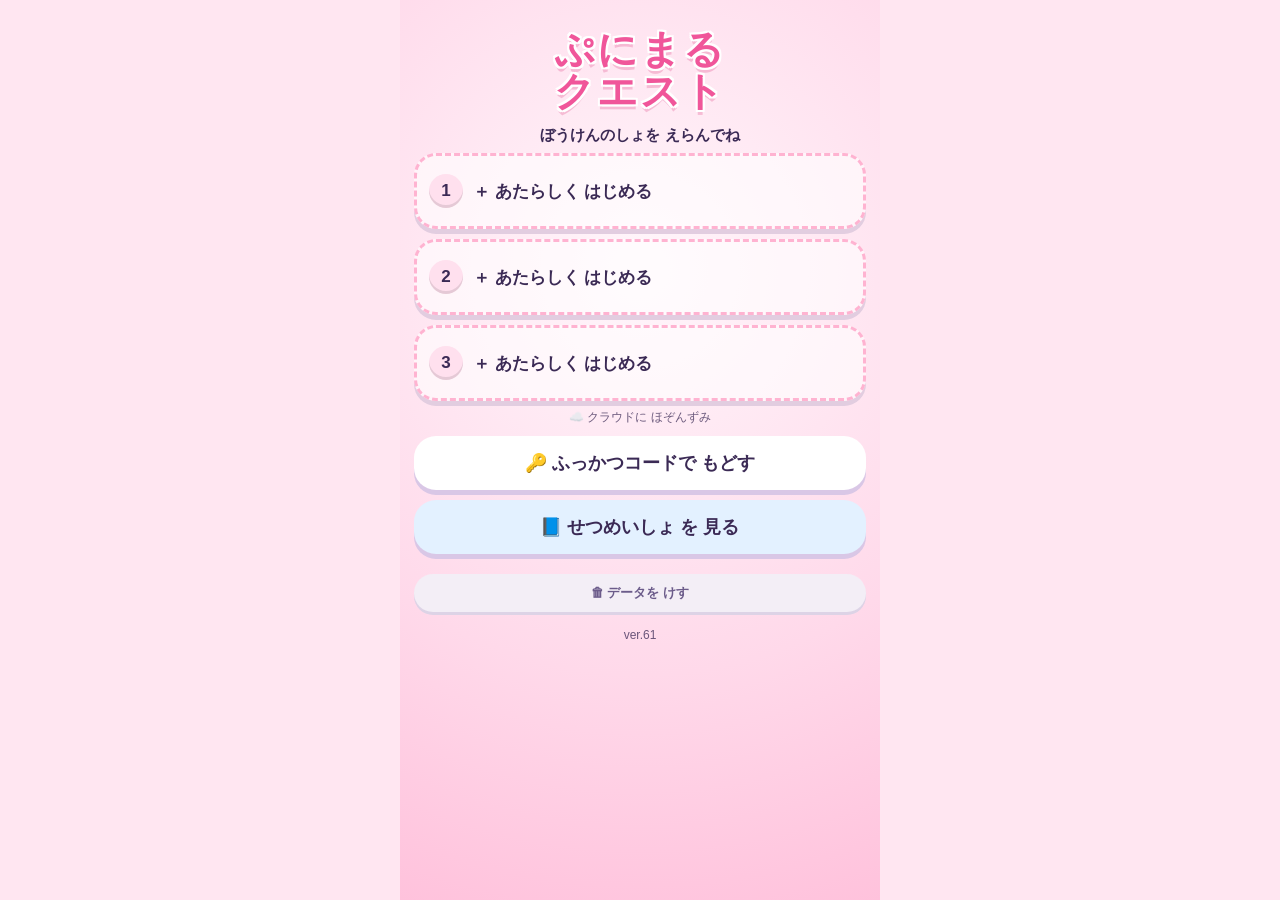
==== commit c7676d4c: "ひみつきちの家具の向き（v61） - いす・テレビ・つくえ等は4方向、ソファは前後、ベッド等は左右反転の絵を用意   （いす・ソファ・テレビは向きのある絵に描きかえ） - 自動の向き：いす・ソファは近" ====
--- a/index.html
+++ b/index.html
@@ -25,7 +25,7 @@
     // いちばん新しい版の番号を たしかめてから、その版の ファイルを 読みこむ
     // （古いファイルが のこらないように、ファイル名に ?v=版 を つける）
     (function () {
-      var FILES = ["data.js", "world.js", "c_kanji.js", "c_kotoba.js", "c_math.js", "c_sci.js", "c_soc.js", "cloud.js", "pets.js", "music.js", "gear.js", "extra.js", "treasure.js", "hiken.js", "okaeri.js", "otsukai.js", "room.js", "furnart.js", "roomview.js", "talk.js", "yomi.js", "wpick.js", "app.js"];
+      var FILES = ["data.js", "world.js", "c_kanji.js", "c_kotoba.js", "c_math.js", "c_sci.js", "c_soc.js", "cloud.js", "pets.js", "music.js", "gear.js", "extra.js", "treasure.js", "hiken.js", "okaeri.js", "otsukai.js", "room.js", "furnart.js", "furndir.js", "roomview.js", "talk.js", "yomi.js", "wpick.js", "app.js"];
       function boot(v) {
         window.APP_V = v || 0;
         var q = v ? "?v=" + v : "";
--- a/style.css
+++ b/style.css
@@ -1015,3 +1015,7 @@
 .wfavnote { margin: 2px 2px 6px; color: #8a6fa8; }
 .ewrap .eitem { padding-right: 36px; height: 100%; }
 .wfav { top: 6px; right: 6px; translate: none; width: 30px; height: 30px; font-size: 15px; }
+/* なかまが いすに すわる */
+.ract.sit .fsh { display: none; }
+.ract.sit .rbody { animation: none; }
+.rmhint .mini + .mini { margin-left: 4px; }
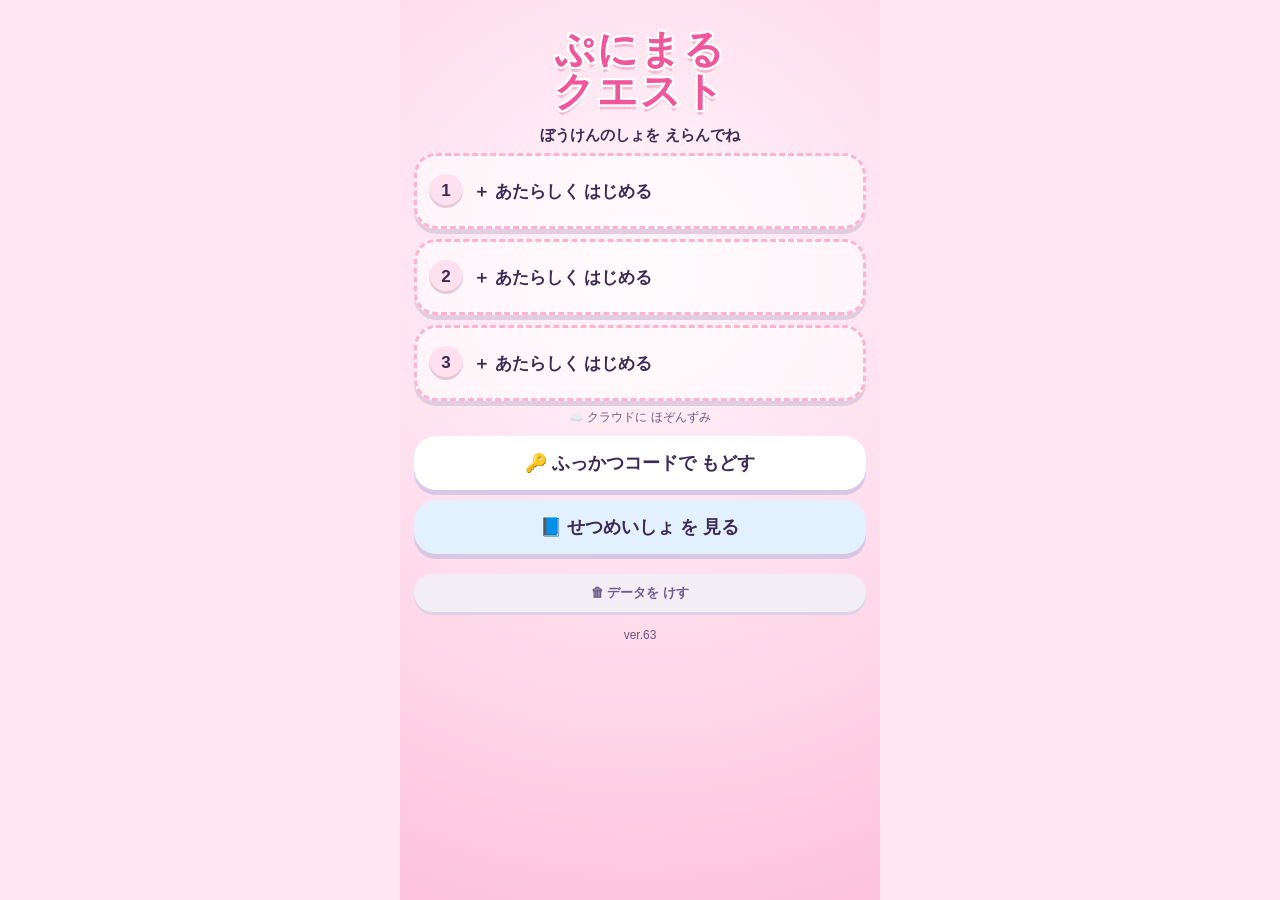
==== commit 118d5247: "わかばコース（1・2年生）を追加（v63） - 算数の国・ことばの国に「📘ふつう／🌱わかば」タブ - 算数11章：かずとすうじ、たしざん・ひきざん、くりあがり、くりさがり、とけい、   おおきいかず、" ====
--- a/index.html
+++ b/index.html
@@ -25,7 +25,7 @@
     // いちばん新しい版の番号を たしかめてから、その版の ファイルを 読みこむ
     // （古いファイルが のこらないように、ファイル名に ?v=版 を つける）
     (function () {
-      var FILES = ["data.js", "world.js", "c_kanji.js", "c_kotoba.js", "c_math.js", "c_sci.js", "c_soc.js", "cloud.js", "pets.js", "music.js", "gear.js", "extra.js", "treasure.js", "hiken.js", "okaeri.js", "otsukai.js", "room.js", "furnart.js", "furndir.js", "roomview.js", "talk.js", "yomi.js", "wpick.js", "app.js"];
+      var FILES = ["data.js", "world.js", "c_kanji.js", "c_kotoba.js", "c_math.js", "c_sci.js", "c_soc.js", "c_wakaba.js", "cloud.js", "pets.js", "music.js", "gear.js", "extra.js", "treasure.js", "hiken.js", "okaeri.js", "otsukai.js", "room.js", "furnart.js", "furndir.js", "roomview.js", "talk.js", "yomi.js", "wpick.js", "app.js"];
       function boot(v) {
         window.APP_V = v || 0;
         var q = v ? "?v=" + v : "";
--- a/style.css
+++ b/style.css
@@ -1019,3 +1019,19 @@
 .ract.sit .fsh { display: none; }
 .ract.sit .rbody { animation: none; }
 .rmhint .mini + .mini { margin-left: 4px; }
+/* むきを かえる モード */
+.fi.rotating { z-index: 400 !important; }
+.fi.rotating::before { content: ""; position: absolute; inset: -8% -6% -4%; border-radius: 14px; border: 3px dashed #ff4d8d; background: rgba(255, 126, 179, .14); animation: rotpulse 1s ease-in-out infinite; z-index: 0; pointer-events: none; }
+@keyframes rotpulse { 50% { opacity: .45; } }
+.rmhint.rot { background: #fff; border: 3px solid #ff9ec4; border-radius: 16px; padding: 8px 10px; box-shadow: var(--shadow); }
+.rotbtns { display: flex; flex-wrap: wrap; gap: 6px; justify-content: center; margin: 6px 0 4px; }
+.rotbtns .mini { margin: 0; padding: 7px 12px; font-size: 14px; }
+.rotbtns .mini.big { background: #ff7eb3; color: #fff; font-size: 16px; padding: 8px 16px; }
+.rotbtns .mini.ok { background: #3cc45a; color: #fff; }
+.mini .ficon { width: 26px; vertical-align: middle; }
+/* わかばコース */
+.qtext .dots { font-size: 26px; letter-spacing: 2px; line-height: 1.5; word-break: break-all; }
+.qtext .big.kata, .qtext .big { font-size: 46px; font-weight: 900; }
+.qsvg.tokei { width: 170px; max-width: 46vw; display: block; margin: 4px auto 0; }
+.hissan { display: inline-grid; grid-template-columns: 1.2em auto; column-gap: 6px; font-size: 34px; font-weight: 900; line-height: 1.2; font-variant-numeric: tabular-nums; text-align: right; padding: 4px 14px 6px; border-bottom: 4px solid #3b2a55; margin: 4px auto; }
+.hissan span:nth-child(odd) { text-align: center; }
